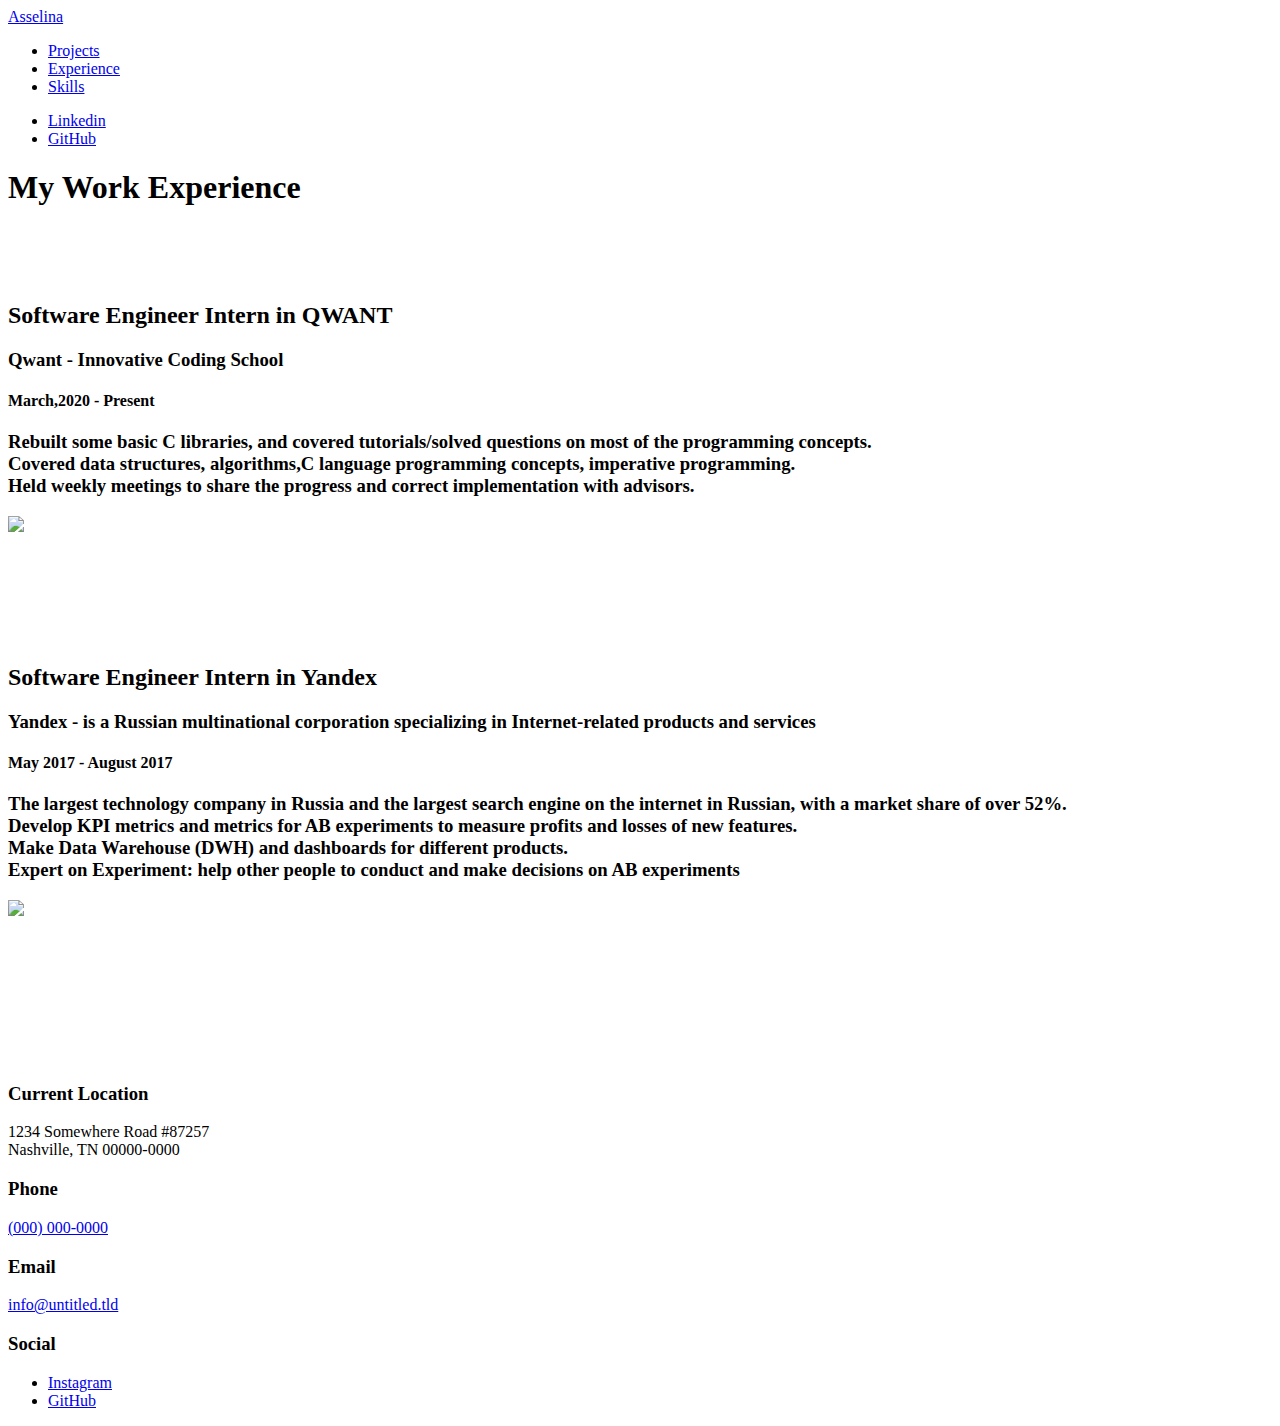
==== generic.html @ 4325bebe "Add files via upload" ====
<!DOCTYPE HTML>
<!--
	Massively by HTML5 UP
	html5up.net | @ajlkn
	Free for personal and commercial use under the CCA 3.0 license (html5up.net/license)
-->
<html>
	<head>
		<title>Generic Page - Massively by HTML5 UP</title>
		<meta charset="utf-8" />
		<meta name="viewport" content="width=device-width, initial-scale=1, user-scalable=no" />
		<link rel="stylesheet" href="assets/css/main.css" />
		<noscript><link rel="stylesheet" href="assets/css/noscript.css" /></noscript>
	</head>
	<body class="is-preload">

		<!-- Wrapper -->
			<div id="wrapper">

				<!-- Header -->
					<header id="header">
						<a href="index.html" class="logo">Asselina</a>
					</header>

				<!-- Nav -->
					<nav id="nav">
						<ul class="links">
							<li><a href="index.html">Projects</a></li>
							<li class="active"><a href="generic.html">Experience</a></li>
							<li><a href="elements.html">Skills</a></li>
						</ul>
						<ul class="icons">
							
							<li><a href="#" class="icon brands fa-linkedin"><span class="label">Linkedin</span></a></li>
							<li><a href="#" class="icon brands fa-github"><span class="label">GitHub</span></a></li>
						</ul>
					</nav>

				<!-- Main -->
					<div id="main">

						<!-- Post -->
							<section class="post">
								<header class="major">
									<h1>My Work Experience</h1>
									 <div id="fadeshow" class="vl" data-aos="fade-up" data-aos-duration="1500"></div>
  <span id="fadeshow" class="dot" data-aos="fade-down" data-aos-duration="1500"></span>

  <br><br><br>
  <div class="row">

	<div class="col-sm-5 text-justify" data-aos="fade-right" data-aos-duration="1500">
	  <h2 class="font-weight-bold">Software Engineer Intern in QWANT</h2>
	  <h3>Qwant - Innovative Coding School</h3>
      <h4>March,2020 - Present</h4>
	  <h3>Rebuilt some basic C libraries, and covered tutorials/solved questions on most of the programming concepts. <br>Covered data structures, algorithms,C language programming concepts, imperative programming.
<br> Held weekly meetings to share the progress and correct implementation with advisors.</h3>
  </div>

	<object class="col-sm-2" align="right"><span style="font-size:200%; color:white; margin-top:30px;">&bigstar;</span></object>

    <div class="col-sm-5" data-aos="flip-right" data-aos-duration="3000";>
      <a href="https://qwant.kz/">
		<img src="images/qwant.jpg" class="img-responsive center-block">
      </a>
    </div>

  </div><br><br><br><br><br><br>


  <div class="row">


	<object class="col-sm-2" align="right"><span style="font-size:200%; color:white; margin-top:30px;">&bigstar;</span></object>

    <div class="col-sm-5 text-justify" data-aos="fade-left" data-aos-duration="1500">
	  <h2 class="font-weight-bold">Software Engineer Intern in Yandex</h2>
	  <h3> Yandex - is a Russian multinational corporation specializing in Internet-related products and services</h3>
      <h4>May 2017 - August 2017</h4>
	  <h3>The largest technology company in Russia and the largest search engine on the internet in Russian, with a market share of over 52%. <br> Develop KPI metrics and metrics for AB experiments to measure profits and losses of new features.<br>Make Data Warehouse (DWH) and dashboards for different products.
<br>Expert on Experiment: help other people to conduct and make decisions on AB experiments
</h3>
    </div>
    <div class="col-sm-5" data-aos="flip-right" data-aos-duration="3000";>
      <a href="https://yandex.ru/">
		<img src="images/yandex.png" class="img-responsive center-block">
      </a>
    </div>

  </div><br><br><br><br><br><br>

  


<br>
<br>

<section class="split contact">
							<section class="alt">
								<h3>Current Location</h3>
								<p>1234 Somewhere Road #87257<br />
								Nashville, TN 00000-0000</p>
							
								<h3>Phone</h3>
								<p><a href="#">(000) 000-0000</a></p>
							
								<h3>Email</h3>
								<p><a href="#">info@untitled.tld</a></p>
							
								<h3>Social</h3>
								<ul class="icons alt">
									<li><a href="#" class="icon brands alt fa-instagram"><span class="label">Instagram</span></a></li>
									<li><a href="#" class="icon brands alt fa-github"><span class="label">GitHub</span></a></li>
								</ul>
							
						</section>
					</footer>

			</div>

		<!-- Scripts -->
			<script src="assets/js/jquery.min.js"></script>
			<script src="assets/js/jquery.scrollex.min.js"></script>
			<script src="assets/js/jquery.scrolly.min.js"></script>
			<script src="assets/js/browser.min.js"></script>
			<script src="assets/js/breakpoints.min.js"></script>
			<script src="assets/js/util.js"></script>
			<script src="assets/js/main.js"></script>

	</body>
</html>
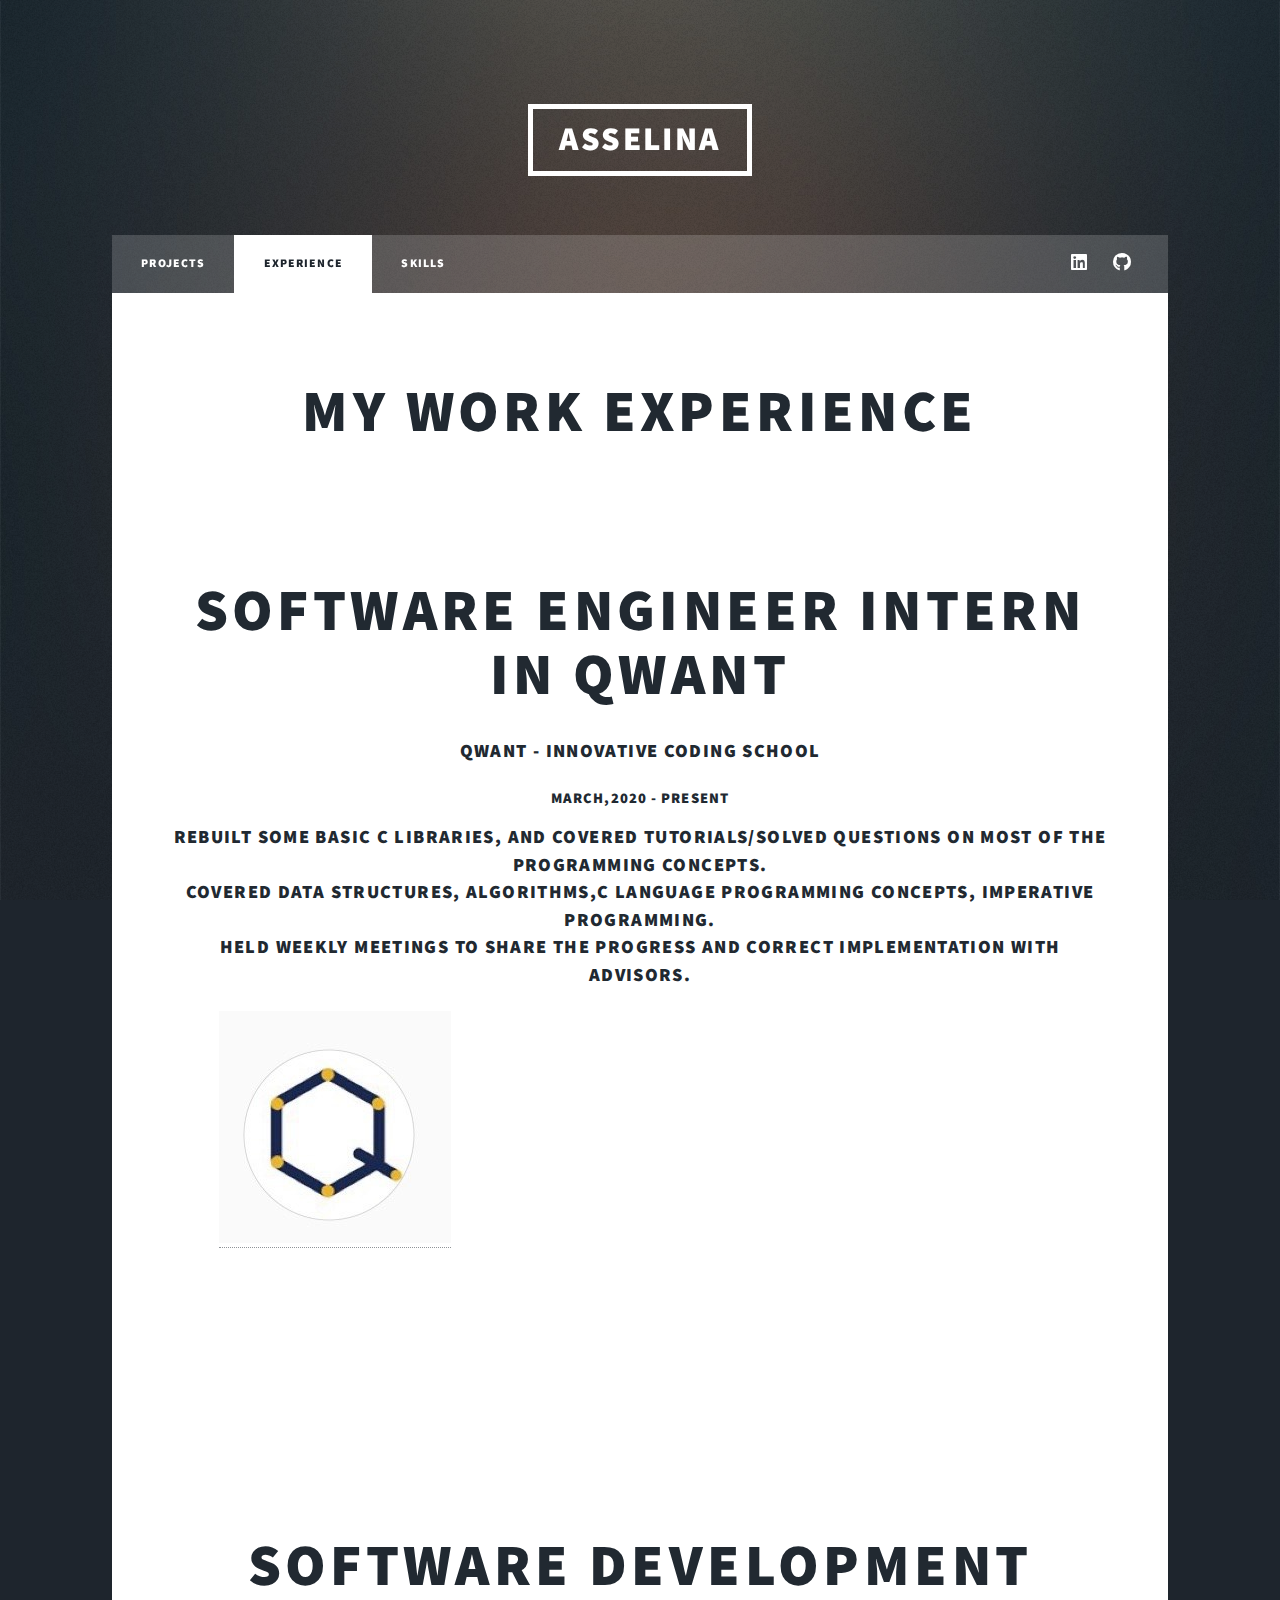
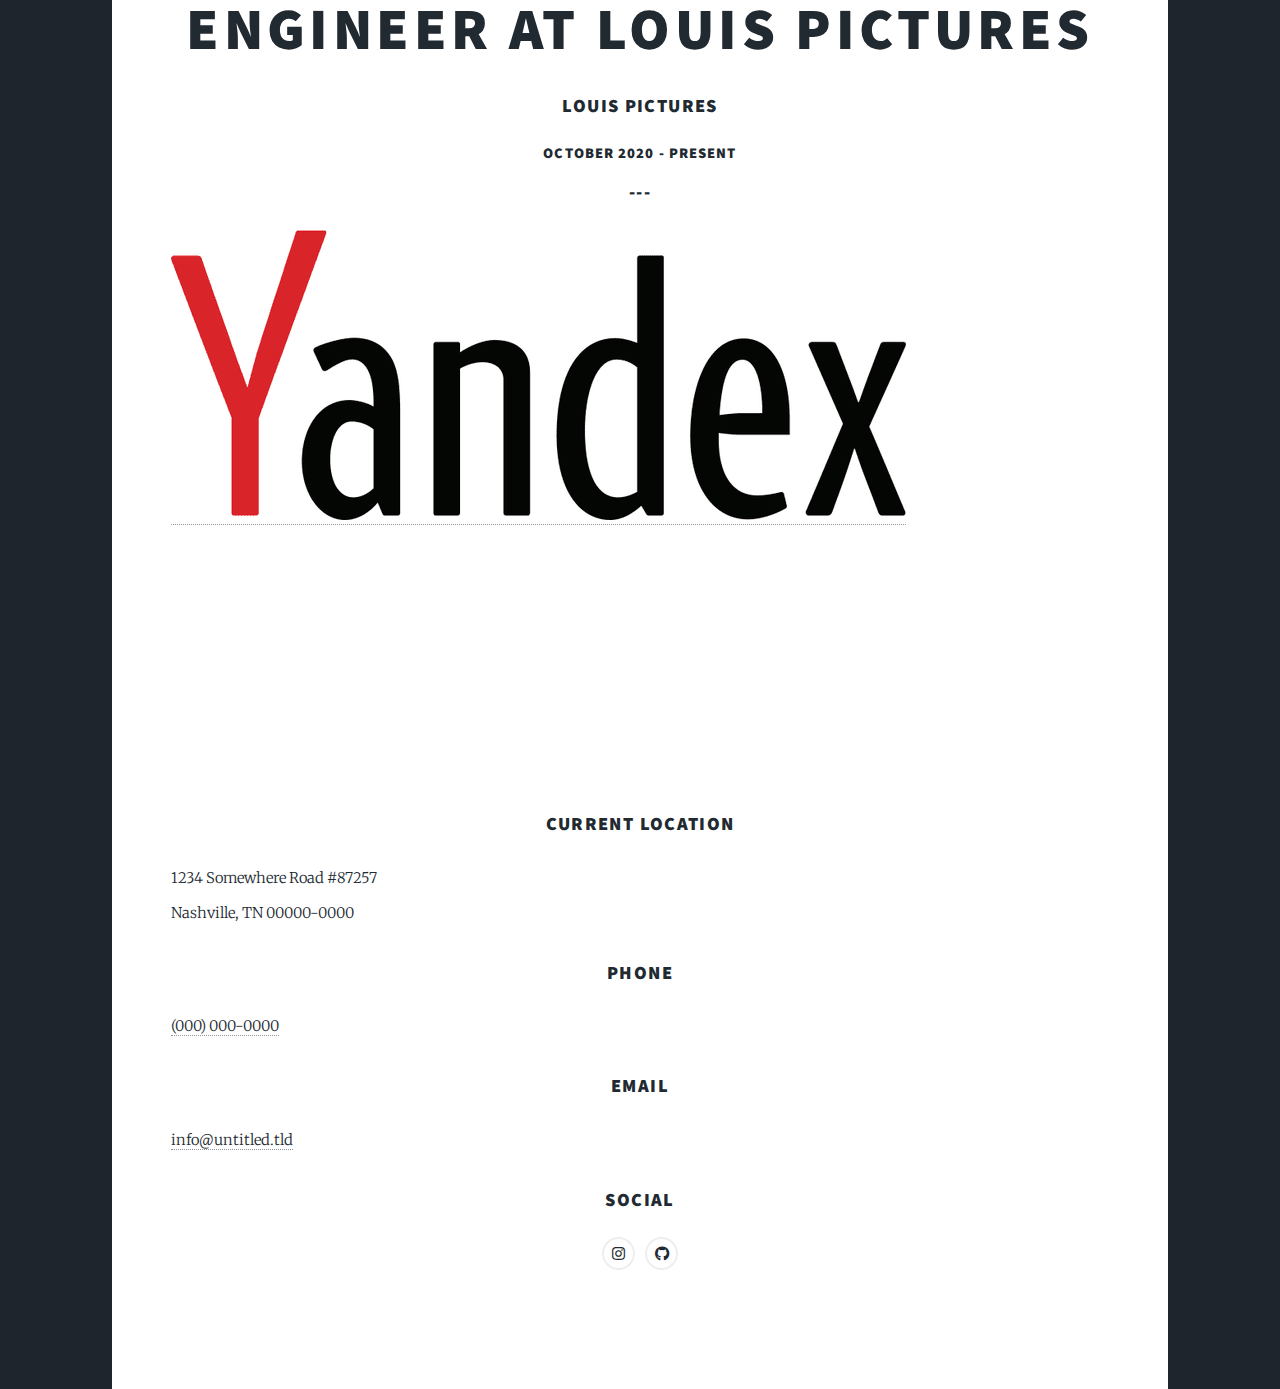
==== commit eac233d6: "Update generic.html" ====
--- a/generic.html
+++ b/generic.html
@@ -74,12 +74,10 @@
 	<object class="col-sm-2" align="right"><span style="font-size:200%; color:white; margin-top:30px;">&bigstar;</span></object>
 
     <div class="col-sm-5 text-justify" data-aos="fade-left" data-aos-duration="1500">
-	  <h2 class="font-weight-bold">Software Engineer Intern in Yandex</h2>
-	  <h3> Yandex - is a Russian multinational corporation specializing in Internet-related products and services</h3>
-      <h4>May 2017 - August 2017</h4>
-	  <h3>The largest technology company in Russia and the largest search engine on the internet in Russian, with a market share of over 52%. <br> Develop KPI metrics and metrics for AB experiments to measure profits and losses of new features.<br>Make Data Warehouse (DWH) and dashboards for different products.
-<br>Expert on Experiment: help other people to conduct and make decisions on AB experiments
-</h3>
+	  <h2 class="font-weight-bold">Software Development Engineer at Louis Pictures</h2>
+	  <h3> Louis Pictures </h3>
+      <h4>October 2020 - Present</h4>
+	  <h3> ---</h3>
     </div>
     <div class="col-sm-5" data-aos="flip-right" data-aos-duration="3000";>
       <a href="https://yandex.ru/">
@@ -128,4 +126,4 @@
 			<script src="assets/js/main.js"></script>
 
 	</body>
-</html>+</html>
--- a/assets/css/main.css
+++ b/assets/css/main.css
@@ -0,0 +1,4689 @@
+@import url(fontawesome-all.min.css);
+@import url("https://fonts.googleapis.com/css?family=Merriweather:300,700,300italic,700italic|Source+Sans+Pro:900");
+
+/*
+	Massively by HTML5 UP
+	html5up.net | @ajlkn
+	Free for personal and commercial use under the CCA 3.0 license (html5up.net/license)
+*/
+
+html, body, div, span, applet, object,
+iframe, h1, h2, h3, h4, h5, h6, p, blockquote,
+pre, a, abbr, acronym, address, big, cite,
+code, del, dfn, em, img, ins, kbd, q, s, samp,
+small, strike, strong, sub, sup, tt, var, b,
+u, i, center, dl, dt, dd, ol, ul, li, fieldset,
+form, label, legend, table, caption, tbody,
+tfoot, thead, tr, th, td, article, aside,
+canvas, details, embed, figure, figcaption,
+footer, header, hgroup, menu, nav, output, ruby,
+section, summary, time, mark, audio, video {
+	margin: 0;
+	padding: 0;
+	border: 0;
+	font-size: 100%;
+	font: inherit;
+	vertical-align: baseline;}
+
+article, aside, details, figcaption, figure,
+footer, header, hgroup, menu, nav, section {
+	display: block;}
+
+body {
+	line-height: 1;
+}
+
+ol, ul {
+	list-style: none;
+}
+
+blockquote, q {
+	quotes: none;
+}
+
+	blockquote:before, blockquote:after, q:before, q:after {
+		content: '';
+		content: none;
+	}
+
+table {
+	border-collapse: collapse;
+	border-spacing: 0;
+}
+
+body {
+	-webkit-text-size-adjust: none;
+}
+
+mark {
+	background-color: transparent;
+	color: inherit;
+}
+
+input::-moz-focus-inner {
+	border: 0;
+	padding: 0;
+}
+
+input, select, textarea {
+	-moz-appearance: none;
+	-webkit-appearance: none;
+	-ms-appearance: none;
+	appearance: none;
+}
+
+/* Basic */
+
+	@-ms-viewport {
+		width: device-width;
+	}
+
+	body {
+		-ms-overflow-style: scrollbar;
+	}
+
+	@media screen and (max-width: 480px) {
+
+		html, body {
+			min-width: 320px;
+		}
+
+	}
+
+	html {
+		box-sizing: border-box;
+	}
+
+	*, *:before, *:after {
+		box-sizing: inherit;
+	}
+
+	body {
+		background-color: #1e252d;
+	}
+
+		body.is-preload *, body.is-preload *:before, body.is-preload *:after {
+			-moz-animation: none !important;
+			-webkit-animation: none !important;
+			-ms-animation: none !important;
+			animation: none !important;
+			-moz-transition: none !important;
+			-webkit-transition: none !important;
+			-ms-transition: none !important;
+			transition: none !important;
+		}
+
+/* Type */
+
+	html {
+		font-size: 16pt;
+	}
+
+		@media screen and (max-width: 1680px) {
+
+			html {
+				font-size: 12pt;
+			}
+
+		}
+
+		@media screen and (max-width: 1280px) {
+
+			html {
+				font-size: 11pt;
+			}
+
+		}
+
+		@media screen and (max-width: 360px) {
+
+			html {
+				font-size: 10pt;
+			}
+
+		}
+
+	body {
+		color: #212931;
+	}
+
+	body, input, select, textarea {
+		font-family: "Merriweather", Georgia, serif;
+		font-weight: 300;
+		font-size: 1rem;
+		line-height: 2.375;
+	}
+
+	a {
+		-moz-transition: color 0.2s ease-in-out, background-color 0.2s ease-in-out, border-color 0.2s ease-in-out, box-shadow 0.2s ease-in-out;
+		-webkit-transition: color 0.2s ease-in-out, background-color 0.2s ease-in-out, border-color 0.2s ease-in-out, box-shadow 0.2s ease-in-out;
+		-ms-transition: color 0.2s ease-in-out, background-color 0.2s ease-in-out, border-color 0.2s ease-in-out, box-shadow 0.2s ease-in-out;
+		transition: color 0.2s ease-in-out, background-color 0.2s ease-in-out, border-color 0.2s ease-in-out, box-shadow 0.2s ease-in-out;
+		border-bottom: dotted 1px;
+		text-decoration: none;
+	}
+
+		a:hover {
+			border-bottom-color: transparent;
+		}
+
+	strong, b {
+		font-weight: 600;
+	}
+
+	em, i {
+		font-style: italic;
+	}
+
+	p {
+		text-align: justify;
+		margin: 0 0 2rem 0;
+	}
+
+	h1, h2, h3, h4, h5, h6 {
+		font-family: "Source Sans Pro", Helvetica, sans-serif;
+		font-weight: 900;
+		line-height: 1.5;
+		letter-spacing: 0.075em;
+		text-transform: uppercase;
+		margin: 0 0 1rem 0;
+	}
+
+		h1 a, h2 a, h3 a, h4 a, h5 a, h6 a {
+			border-bottom: 0;
+			color: inherit;
+			text-decoration: none;
+		}
+
+	h1 {
+		font-size: 4rem;
+		line-height: 1.1;
+		margin: 0 0 2rem 0;
+	}
+
+	h2 {
+		font-size: 1.75rem;
+		line-height: 1.3;
+		margin: 0 0 1.5rem 0;
+	}
+
+	h3 {
+		font-size: 1.25rem;
+		margin: 0 0 1.5rem 0;
+	}
+
+	h4 {
+		font-size: 1rem;
+	}
+
+	h5 {
+		font-size: 0.9rem;
+	}
+
+	h6 {
+		font-size: 0.8rem;
+	}
+
+	sub {
+		font-size: 0.8rem;
+		position: relative;
+		top: 0.5rem;
+	}
+
+	sup {
+		font-size: 0.8rem;
+		position: relative;
+		top: -0.5rem;
+	}
+
+	blockquote {
+		border-left: solid 4px;
+		font-style: italic;
+		margin: 0 0 2rem 0;
+		padding: 0.5rem 0 0.5rem 2rem;
+	}
+
+	code {
+		border: solid 2px;
+		font-family: "Courier New", monospace;
+		font-size: 0.9rem;
+		margin: 0 0.25rem;
+		padding: 0.25rem 0.65rem;
+	}
+
+	pre {
+		-webkit-overflow-scrolling: touch;
+		font-family: "Courier New", monospace;
+		font-size: 0.9rem;
+		margin: 0 0 2rem 0;
+	}
+
+		pre code {
+			display: block;
+			line-height: 1.75;
+			padding: 1rem 1.5rem;
+			overflow-x: auto;
+		}
+
+	hr {
+		border: 0;
+		border-bottom: solid 2px;
+		margin: 3rem 0;
+	}
+
+		hr.major {
+			margin: 5rem 0;
+		}
+
+	.align-left {
+		text-align: left;
+	}
+
+	.align-center {
+		text-align: center;
+	}
+
+	.align-right {
+		text-align: right;
+	}
+
+	input, select, textarea {
+		color: #212931;
+	}
+
+	a {
+		color: #212931;
+		border-bottom-color: rgba(33, 41, 49, 0.5);
+	}
+
+		a:hover {
+			border-bottom-color: transparent;
+			color: #18bfef !important;
+		}
+
+	strong, b {
+		color: #212931;
+	}
+
+	h1, h2, h3, h4, h5, h6 {
+		color: #212931;
+	}
+
+	blockquote {
+		border-left-color: #eeeeee;
+	}
+
+	code {
+		background: rgba(220, 220, 220, 0.25);
+		border-color: #eeeeee;
+	}
+
+	hr {
+		border-bottom-color: #eeeeee;
+	}
+
+/* Row */
+
+	.row {
+		display: flex;
+		flex-wrap: wrap;
+		box-sizing: border-box;
+		align-items: stretch;
+	}
+
+		.row > * {
+			box-sizing: border-box;
+		}
+
+		.row.gtr-uniform > * > :last-child {
+			margin-bottom: 0;
+		}
+
+		.row.aln-left {
+			justify-content: flex-start;
+		}
+
+		.row.aln-center {
+			justify-content: center;
+		}
+
+		.row.aln-right {
+			justify-content: flex-end;
+		}
+
+		.row.aln-top {
+			align-items: flex-start;
+		}
+
+		.row.aln-middle {
+			align-items: center;
+		}
+
+		.row.aln-bottom {
+			align-items: flex-end;
+		}
+
+		.row > .imp {
+			order: -1;
+		}
+
+		.row > .col-1 {
+			width: 8.33333%;
+		}
+
+		.row > .off-1 {
+			margin-left: 8.33333%;
+		}
+
+		.row > .col-2 {
+			width: 16.66667%;
+		}
+
+		.row > .off-2 {
+			margin-left: 16.66667%;
+		}
+
+		.row > .col-3 {
+			width: 25%;
+		}
+
+		.row > .off-3 {
+			margin-left: 25%;
+		}
+
+		.row > .col-4 {
+			width: 33.33333%;
+		}
+
+		.row > .off-4 {
+			margin-left: 33.33333%;
+		}
+
+		.row > .col-5 {
+			width: 41.66667%;
+		}
+
+		.row > .off-5 {
+			margin-left: 41.66667%;
+		}
+
+		.row > .col-6 {
+			width: 50%;
+		}
+
+		.row > .off-6 {
+			margin-left: 50%;
+		}
+
+		.row > .col-7 {
+			width: 58.33333%;
+		}
+
+		.row > .off-7 {
+			margin-left: 58.33333%;
+		}
+
+		.row > .col-8 {
+			width: 66.66667%;
+		}
+
+		.row > .off-8 {
+			margin-left: 66.66667%;
+		}
+
+		.row > .col-9 {
+			width: 75%;
+		}
+
+		.row > .off-9 {
+			margin-left: 75%;
+		}
+
+		.row > .col-10 {
+			width: 83.33333%;
+		}
+
+		.row > .off-10 {
+			margin-left: 83.33333%;
+		}
+
+		.row > .col-11 {
+			width: 91.66667%;
+		}
+
+		.row > .off-11 {
+			margin-left: 91.66667%;
+		}
+
+		.row > .col-12 {
+			width: 100%;
+		}
+
+		.row > .off-12 {
+			margin-left: 100%;
+		}
+
+		.row.gtr-0 {
+			margin-top: 0;
+			margin-left: 0rem;
+		}
+
+			.row.gtr-0 > * {
+				padding: 0 0 0 0rem;
+			}
+
+			.row.gtr-0.gtr-uniform {
+				margin-top: 0rem;
+			}
+
+				.row.gtr-0.gtr-uniform > * {
+					padding-top: 0rem;
+				}
+
+		.row.gtr-25 {
+			margin-top: 0;
+			margin-left: -0.375rem;
+		}
+
+			.row.gtr-25 > * {
+				padding: 0 0 0 0.375rem;
+			}
+
+			.row.gtr-25.gtr-uniform {
+				margin-top: -0.375rem;
+			}
+
+				.row.gtr-25.gtr-uniform > * {
+					padding-top: 0.375rem;
+				}
+
+		.row.gtr-50 {
+			margin-top: 0;
+			margin-left: -0.75rem;
+		}
+
+			.row.gtr-50 > * {
+				padding: 0 0 0 0.75rem;
+			}
+
+			.row.gtr-50.gtr-uniform {
+				margin-top: -0.75rem;
+			}
+
+				.row.gtr-50.gtr-uniform > * {
+					padding-top: 0.75rem;
+				}
+
+		.row {
+			margin-top: 0;
+			margin-left: -1.5rem;
+		}
+
+			.row > * {
+				padding: 0 0 0 1.5rem;
+			}
+
+			.row.gtr-uniform {
+				margin-top: -1.5rem;
+			}
+
+				.row.gtr-uniform > * {
+					padding-top: 1.5rem;
+				}
+
+		.row.gtr-150 {
+			margin-top: 0;
+			margin-left: -2.25rem;
+		}
+
+			.row.gtr-150 > * {
+				padding: 0 0 0 2.25rem;
+			}
+
+			.row.gtr-150.gtr-uniform {
+				margin-top: -2.25rem;
+			}
+
+				.row.gtr-150.gtr-uniform > * {
+					padding-top: 2.25rem;
+				}
+
+		.row.gtr-200 {
+			margin-top: 0;
+			margin-left: -3rem;
+		}
+
+			.row.gtr-200 > * {
+				padding: 0 0 0 3rem;
+			}
+
+			.row.gtr-200.gtr-uniform {
+				margin-top: -3rem;
+			}
+
+				.row.gtr-200.gtr-uniform > * {
+					padding-top: 3rem;
+				}
+
+		@media screen and (max-width: 1680px) {
+
+			.row {
+				display: flex;
+				flex-wrap: wrap;
+				box-sizing: border-box;
+				align-items: stretch;
+			}
+
+				.row > * {
+					box-sizing: border-box;
+				}
+
+				.row.gtr-uniform > * > :last-child {
+					margin-bottom: 0;
+				}
+
+				.row.aln-left {
+					justify-content: flex-start;
+				}
+
+				.row.aln-center {
+					justify-content: center;
+				}
+
+				.row.aln-right {
+					justify-content: flex-end;
+				}
+
+				.row.aln-top {
+					align-items: flex-start;
+				}
+
+				.row.aln-middle {
+					align-items: center;
+				}
+
+				.row.aln-bottom {
+					align-items: flex-end;
+				}
+
+				.row > .imp-xlarge {
+					order: -1;
+				}
+
+				.row > .col-1-xlarge {
+					width: 8.33333%;
+				}
+
+				.row > .off-1-xlarge {
+					margin-left: 8.33333%;
+				}
+
+				.row > .col-2-xlarge {
+					width: 16.66667%;
+				}
+
+				.row > .off-2-xlarge {
+					margin-left: 16.66667%;
+				}
+
+				.row > .col-3-xlarge {
+					width: 25%;
+				}
+
+				.row > .off-3-xlarge {
+					margin-left: 25%;
+				}
+
+				.row > .col-4-xlarge {
+					width: 33.33333%;
+				}
+
+				.row > .off-4-xlarge {
+					margin-left: 33.33333%;
+				}
+
+				.row > .col-5-xlarge {
+					width: 41.66667%;
+				}
+
+				.row > .off-5-xlarge {
+					margin-left: 41.66667%;
+				}
+
+				.row > .col-6-xlarge {
+					width: 50%;
+				}
+
+				.row > .off-6-xlarge {
+					margin-left: 50%;
+				}
+
+				.row > .col-7-xlarge {
+					width: 58.33333%;
+				}
+
+				.row > .off-7-xlarge {
+					margin-left: 58.33333%;
+				}
+
+				.row > .col-8-xlarge {
+					width: 66.66667%;
+				}
+
+				.row > .off-8-xlarge {
+					margin-left: 66.66667%;
+				}
+
+				.row > .col-9-xlarge {
+					width: 75%;
+				}
+
+				.row > .off-9-xlarge {
+					margin-left: 75%;
+				}
+
+				.row > .col-10-xlarge {
+					width: 83.33333%;
+				}
+
+				.row > .off-10-xlarge {
+					margin-left: 83.33333%;
+				}
+
+				.row > .col-11-xlarge {
+					width: 91.66667%;
+				}
+
+				.row > .off-11-xlarge {
+					margin-left: 91.66667%;
+				}
+
+				.row > .col-12-xlarge {
+					width: 100%;
+				}
+
+				.row > .off-12-xlarge {
+					margin-left: 100%;
+				}
+
+				.row.gtr-0 {
+					margin-top: 0;
+					margin-left: 0rem;
+				}
+
+					.row.gtr-0 > * {
+						padding: 0 0 0 0rem;
+					}
+
+					.row.gtr-0.gtr-uniform {
+						margin-top: 0rem;
+					}
+
+						.row.gtr-0.gtr-uniform > * {
+							padding-top: 0rem;
+						}
+
+				.row.gtr-25 {
+					margin-top: 0;
+					margin-left: -0.375rem;
+				}
+
+					.row.gtr-25 > * {
+						padding: 0 0 0 0.375rem;
+					}
+
+					.row.gtr-25.gtr-uniform {
+						margin-top: -0.375rem;
+					}
+
+						.row.gtr-25.gtr-uniform > * {
+							padding-top: 0.375rem;
+						}
+
+				.row.gtr-50 {
+					margin-top: 0;
+					margin-left: -0.75rem;
+				}
+
+					.row.gtr-50 > * {
+						padding: 0 0 0 0.75rem;
+					}
+
+					.row.gtr-50.gtr-uniform {
+						margin-top: -0.75rem;
+					}
+
+						.row.gtr-50.gtr-uniform > * {
+							padding-top: 0.75rem;
+						}
+
+				.row {
+					margin-top: 0;
+					margin-left: -1.5rem;
+				}
+
+					.row > * {
+						padding: 0 0 0 1.5rem;
+					}
+
+					.row.gtr-uniform {
+						margin-top: -1.5rem;
+					}
+
+						.row.gtr-uniform > * {
+							padding-top: 1.5rem;
+						}
+
+				.row.gtr-150 {
+					margin-top: 0;
+					margin-left: -2.25rem;
+				}
+
+					.row.gtr-150 > * {
+						padding: 0 0 0 2.25rem;
+					}
+
+					.row.gtr-150.gtr-uniform {
+						margin-top: -2.25rem;
+					}
+
+						.row.gtr-150.gtr-uniform > * {
+							padding-top: 2.25rem;
+						}
+
+				.row.gtr-200 {
+					margin-top: 0;
+					margin-left: -3rem;
+				}
+
+					.row.gtr-200 > * {
+						padding: 0 0 0 3rem;
+					}
+
+					.row.gtr-200.gtr-uniform {
+						margin-top: -3rem;
+					}
+
+						.row.gtr-200.gtr-uniform > * {
+							padding-top: 3rem;
+						}
+
+		}
+
+		@media screen and (max-width: 1280px) {
+
+			.row {
+				display: flex;
+				flex-wrap: wrap;
+				box-sizing: border-box;
+				align-items: stretch;
+			}
+
+				.row > * {
+					box-sizing: border-box;
+				}
+
+				.row.gtr-uniform > * > :last-child {
+					margin-bottom: 0;
+				}
+
+				.row.aln-left {
+					justify-content: flex-start;
+				}
+
+				.row.aln-center {
+					justify-content: center;
+				}
+
+				.row.aln-right {
+					justify-content: flex-end;
+				}
+
+				.row.aln-top {
+					align-items: flex-start;
+				}
+
+				.row.aln-middle {
+					align-items: center;
+				}
+
+				.row.aln-bottom {
+					align-items: flex-end;
+				}
+
+				.row > .imp-large {
+					order: -1;
+				}
+
+				.row > .col-1-large {
+					width: 8.33333%;
+				}
+
+				.row > .off-1-large {
+					margin-left: 8.33333%;
+				}
+
+				.row > .col-2-large {
+					width: 16.66667%;
+				}
+
+				.row > .off-2-large {
+					margin-left: 16.66667%;
+				}
+
+				.row > .col-3-large {
+					width: 25%;
+				}
+
+				.row > .off-3-large {
+					margin-left: 25%;
+				}
+
+				.row > .col-4-large {
+					width: 33.33333%;
+				}
+
+				.row > .off-4-large {
+					margin-left: 33.33333%;
+				}
+
+				.row > .col-5-large {
+					width: 41.66667%;
+				}
+
+				.row > .off-5-large {
+					margin-left: 41.66667%;
+				}
+
+				.row > .col-6-large {
+					width: 50%;
+				}
+
+				.row > .off-6-large {
+					margin-left: 50%;
+				}
+
+				.row > .col-7-large {
+					width: 58.33333%;
+				}
+
+				.row > .off-7-large {
+					margin-left: 58.33333%;
+				}
+
+				.row > .col-8-large {
+					width: 66.66667%;
+				}
+
+				.row > .off-8-large {
+					margin-left: 66.66667%;
+				}
+
+				.row > .col-9-large {
+					width: 75%;
+				}
+
+				.row > .off-9-large {
+					margin-left: 75%;
+				}
+
+				.row > .col-10-large {
+					width: 83.33333%;
+				}
+
+				.row > .off-10-large {
+					margin-left: 83.33333%;
+				}
+
+				.row > .col-11-large {
+					width: 91.66667%;
+				}
+
+				.row > .off-11-large {
+					margin-left: 91.66667%;
+				}
+
+				.row > .col-12-large {
+					width: 100%;
+				}
+
+				.row > .off-12-large {
+					margin-left: 100%;
+				}
+
+				.row.gtr-0 {
+					margin-top: 0;
+					margin-left: 0rem;
+				}
+
+					.row.gtr-0 > * {
+						padding: 0 0 0 0rem;
+					}
+
+					.row.gtr-0.gtr-uniform {
+						margin-top: 0rem;
+					}
+
+						.row.gtr-0.gtr-uniform > * {
+							padding-top: 0rem;
+						}
+
+				.row.gtr-25 {
+					margin-top: 0;
+					margin-left: -0.375rem;
+				}
+
+					.row.gtr-25 > * {
+						padding: 0 0 0 0.375rem;
+					}
+
+					.row.gtr-25.gtr-uniform {
+						margin-top: -0.375rem;
+					}
+
+						.row.gtr-25.gtr-uniform > * {
+							padding-top: 0.375rem;
+						}
+
+				.row.gtr-50 {
+					margin-top: 0;
+					margin-left: -0.75rem;
+				}
+
+					.row.gtr-50 > * {
+						padding: 0 0 0 0.75rem;
+					}
+
+					.row.gtr-50.gtr-uniform {
+						margin-top: -0.75rem;
+					}
+
+						.row.gtr-50.gtr-uniform > * {
+							padding-top: 0.75rem;
+						}
+
+				.row {
+					margin-top: 0;
+					margin-left: -1.5rem;
+				}
+
+					.row > * {
+						padding: 0 0 0 1.5rem;
+					}
+
+					.row.gtr-uniform {
+						margin-top: -1.5rem;
+					}
+
+						.row.gtr-uniform > * {
+							padding-top: 1.5rem;
+						}
+
+				.row.gtr-150 {
+					margin-top: 0;
+					margin-left: -2.25rem;
+				}
+
+					.row.gtr-150 > * {
+						padding: 0 0 0 2.25rem;
+					}
+
+					.row.gtr-150.gtr-uniform {
+						margin-top: -2.25rem;
+					}
+
+						.row.gtr-150.gtr-uniform > * {
+							padding-top: 2.25rem;
+						}
+
+				.row.gtr-200 {
+					margin-top: 0;
+					margin-left: -3rem;
+				}
+
+					.row.gtr-200 > * {
+						padding: 0 0 0 3rem;
+					}
+
+					.row.gtr-200.gtr-uniform {
+						margin-top: -3rem;
+					}
+
+						.row.gtr-200.gtr-uniform > * {
+							padding-top: 3rem;
+						}
+
+		}
+
+		@media screen and (max-width: 980px) {
+
+			.row {
+				display: flex;
+				flex-wrap: wrap;
+				box-sizing: border-box;
+				align-items: stretch;
+			}
+
+				.row > * {
+					box-sizing: border-box;
+				}
+
+				.row.gtr-uniform > * > :last-child {
+					margin-bottom: 0;
+				}
+
+				.row.aln-left {
+					justify-content: flex-start;
+				}
+
+				.row.aln-center {
+					justify-content: center;
+				}
+
+				.row.aln-right {
+					justify-content: flex-end;
+				}
+
+				.row.aln-top {
+					align-items: flex-start;
+				}
+
+				.row.aln-middle {
+					align-items: center;
+				}
+
+				.row.aln-bottom {
+					align-items: flex-end;
+				}
+
+				.row > .imp-medium {
+					order: -1;
+				}
+
+				.row > .col-1-medium {
+					width: 8.33333%;
+				}
+
+				.row > .off-1-medium {
+					margin-left: 8.33333%;
+				}
+
+				.row > .col-2-medium {
+					width: 16.66667%;
+				}
+
+				.row > .off-2-medium {
+					margin-left: 16.66667%;
+				}
+
+				.row > .col-3-medium {
+					width: 25%;
+				}
+
+				.row > .off-3-medium {
+					margin-left: 25%;
+				}
+
+				.row > .col-4-medium {
+					width: 33.33333%;
+				}
+
+				.row > .off-4-medium {
+					margin-left: 33.33333%;
+				}
+
+				.row > .col-5-medium {
+					width: 41.66667%;
+				}
+
+				.row > .off-5-medium {
+					margin-left: 41.66667%;
+				}
+
+				.row > .col-6-medium {
+					width: 50%;
+				}
+
+				.row > .off-6-medium {
+					margin-left: 50%;
+				}
+
+				.row > .col-7-medium {
+					width: 58.33333%;
+				}
+
+				.row > .off-7-medium {
+					margin-left: 58.33333%;
+				}
+
+				.row > .col-8-medium {
+					width: 66.66667%;
+				}
+
+				.row > .off-8-medium {
+					margin-left: 66.66667%;
+				}
+
+				.row > .col-9-medium {
+					width: 75%;
+				}
+
+				.row > .off-9-medium {
+					margin-left: 75%;
+				}
+
+				.row > .col-10-medium {
+					width: 83.33333%;
+				}
+
+				.row > .off-10-medium {
+					margin-left: 83.33333%;
+				}
+
+				.row > .col-11-medium {
+					width: 91.66667%;
+				}
+
+				.row > .off-11-medium {
+					margin-left: 91.66667%;
+				}
+
+				.row > .col-12-medium {
+					width: 100%;
+				}
+
+				.row > .off-12-medium {
+					margin-left: 100%;
+				}
+
+				.row.gtr-0 {
+					margin-top: 0;
+					margin-left: 0rem;
+				}
+
+					.row.gtr-0 > * {
+						padding: 0 0 0 0rem;
+					}
+
+					.row.gtr-0.gtr-uniform {
+						margin-top: 0rem;
+					}
+
+						.row.gtr-0.gtr-uniform > * {
+							padding-top: 0rem;
+						}
+
+				.row.gtr-25 {
+					margin-top: 0;
+					margin-left: -0.375rem;
+				}
+
+					.row.gtr-25 > * {
+						padding: 0 0 0 0.375rem;
+					}
+
+					.row.gtr-25.gtr-uniform {
+						margin-top: -0.375rem;
+					}
+
+						.row.gtr-25.gtr-uniform > * {
+							padding-top: 0.375rem;
+						}
+
+				.row.gtr-50 {
+					margin-top: 0;
+					margin-left: -0.75rem;
+				}
+
+					.row.gtr-50 > * {
+						padding: 0 0 0 0.75rem;
+					}
+
+					.row.gtr-50.gtr-uniform {
+						margin-top: -0.75rem;
+					}
+
+						.row.gtr-50.gtr-uniform > * {
+							padding-top: 0.75rem;
+						}
+
+				.row {
+					margin-top: 0;
+					margin-left: -1.5rem;
+				}
+
+					.row > * {
+						padding: 0 0 0 1.5rem;
+					}
+
+					.row.gtr-uniform {
+						margin-top: -1.5rem;
+					}
+
+						.row.gtr-uniform > * {
+							padding-top: 1.5rem;
+						}
+
+				.row.gtr-150 {
+					margin-top: 0;
+					margin-left: -2.25rem;
+				}
+
+					.row.gtr-150 > * {
+						padding: 0 0 0 2.25rem;
+					}
+
+					.row.gtr-150.gtr-uniform {
+						margin-top: -2.25rem;
+					}
+
+						.row.gtr-150.gtr-uniform > * {
+							padding-top: 2.25rem;
+						}
+
+				.row.gtr-200 {
+					margin-top: 0;
+					margin-left: -3rem;
+				}
+
+					.row.gtr-200 > * {
+						padding: 0 0 0 3rem;
+					}
+
+					.row.gtr-200.gtr-uniform {
+						margin-top: -3rem;
+					}
+
+						.row.gtr-200.gtr-uniform > * {
+							padding-top: 3rem;
+						}
+
+		}
+
+		@media screen and (max-width: 736px) {
+
+			.row {
+				display: flex;
+				flex-wrap: wrap;
+				box-sizing: border-box;
+				align-items: stretch;
+			}
+
+				.row > * {
+					box-sizing: border-box;
+				}
+
+				.row.gtr-uniform > * > :last-child {
+					margin-bottom: 0;
+				}
+
+				.row.aln-left {
+					justify-content: flex-start;
+				}
+
+				.row.aln-center {
+					justify-content: center;
+				}
+
+				.row.aln-right {
+					justify-content: flex-end;
+				}
+
+				.row.aln-top {
+					align-items: flex-start;
+				}
+
+				.row.aln-middle {
+					align-items: center;
+				}
+
+				.row.aln-bottom {
+					align-items: flex-end;
+				}
+
+				.row > .imp-small {
+					order: -1;
+				}
+
+				.row > .col-1-small {
+					width: 8.33333%;
+				}
+
+				.row > .off-1-small {
+					margin-left: 8.33333%;
+				}
+
+				.row > .col-2-small {
+					width: 16.66667%;
+				}
+
+				.row > .off-2-small {
+					margin-left: 16.66667%;
+				}
+
+				.row > .col-3-small {
+					width: 25%;
+				}
+
+				.row > .off-3-small {
+					margin-left: 25%;
+				}
+
+				.row > .col-4-small {
+					width: 33.33333%;
+				}
+
+				.row > .off-4-small {
+					margin-left: 33.33333%;
+				}
+
+				.row > .col-5-small {
+					width: 41.66667%;
+				}
+
+				.row > .off-5-small {
+					margin-left: 41.66667%;
+				}
+
+				.row > .col-6-small {
+					width: 50%;
+				}
+
+				.row > .off-6-small {
+					margin-left: 50%;
+				}
+
+				.row > .col-7-small {
+					width: 58.33333%;
+				}
+
+				.row > .off-7-small {
+					margin-left: 58.33333%;
+				}
+
+				.row > .col-8-small {
+					width: 66.66667%;
+				}
+
+				.row > .off-8-small {
+					margin-left: 66.66667%;
+				}
+
+				.row > .col-9-small {
+					width: 75%;
+				}
+
+				.row > .off-9-small {
+					margin-left: 75%;
+				}
+
+				.row > .col-10-small {
+					width: 83.33333%;
+				}
+
+				.row > .off-10-small {
+					margin-left: 83.33333%;
+				}
+
+				.row > .col-11-small {
+					width: 91.66667%;
+				}
+
+				.row > .off-11-small {
+					margin-left: 91.66667%;
+				}
+
+				.row > .col-12-small {
+					width: 100%;
+				}
+
+				.row > .off-12-small {
+					margin-left: 100%;
+				}
+
+				.row.gtr-0 {
+					margin-top: 0;
+					margin-left: 0rem;
+				}
+
+					.row.gtr-0 > * {
+						padding: 0 0 0 0rem;
+					}
+
+					.row.gtr-0.gtr-uniform {
+						margin-top: 0rem;
+					}
+
+						.row.gtr-0.gtr-uniform > * {
+							padding-top: 0rem;
+						}
+
+				.row.gtr-25 {
+					margin-top: 0;
+					margin-left: -0.375rem;
+				}
+
+					.row.gtr-25 > * {
+						padding: 0 0 0 0.375rem;
+					}
+
+					.row.gtr-25.gtr-uniform {
+						margin-top: -0.375rem;
+					}
+
+						.row.gtr-25.gtr-uniform > * {
+							padding-top: 0.375rem;
+						}
+
+				.row.gtr-50 {
+					margin-top: 0;
+					margin-left: -0.75rem;
+				}
+
+					.row.gtr-50 > * {
+						padding: 0 0 0 0.75rem;
+					}
+
+					.row.gtr-50.gtr-uniform {
+						margin-top: -0.75rem;
+					}
+
+						.row.gtr-50.gtr-uniform > * {
+							padding-top: 0.75rem;
+						}
+
+				.row {
+					margin-top: 0;
+					margin-left: -1.5rem;
+				}
+
+					.row > * {
+						padding: 0 0 0 1.5rem;
+					}
+
+					.row.gtr-uniform {
+						margin-top: -1.5rem;
+					}
+
+						.row.gtr-uniform > * {
+							padding-top: 1.5rem;
+						}
+
+				.row.gtr-150 {
+					margin-top: 0;
+					margin-left: -2.25rem;
+				}
+
+					.row.gtr-150 > * {
+						padding: 0 0 0 2.25rem;
+					}
+
+					.row.gtr-150.gtr-uniform {
+						margin-top: -2.25rem;
+					}
+
+						.row.gtr-150.gtr-uniform > * {
+							padding-top: 2.25rem;
+						}
+
+				.row.gtr-200 {
+					margin-top: 0;
+					margin-left: -3rem;
+				}
+
+					.row.gtr-200 > * {
+						padding: 0 0 0 3rem;
+					}
+
+					.row.gtr-200.gtr-uniform {
+						margin-top: -3rem;
+					}
+
+						.row.gtr-200.gtr-uniform > * {
+							padding-top: 3rem;
+						}
+
+		}
+
+		@media screen and (max-width: 480px) {
+
+			.row {
+				display: flex;
+				flex-wrap: wrap;
+				box-sizing: border-box;
+				align-items: stretch;
+			}
+
+				.row > * {
+					box-sizing: border-box;
+				}
+
+				.row.gtr-uniform > * > :last-child {
+					margin-bottom: 0;
+				}
+
+				.row.aln-left {
+					justify-content: flex-start;
+				}
+
+				.row.aln-center {
+					justify-content: center;
+				}
+
+				.row.aln-right {
+					justify-content: flex-end;
+				}
+
+				.row.aln-top {
+					align-items: flex-start;
+				}
+
+				.row.aln-middle {
+					align-items: center;
+				}
+
+				.row.aln-bottom {
+					align-items: flex-end;
+				}
+
+				.row > .imp-xsmall {
+					order: -1;
+				}
+
+				.row > .col-1-xsmall {
+					width: 8.33333%;
+				}
+
+				.row > .off-1-xsmall {
+					margin-left: 8.33333%;
+				}
+
+				.row > .col-2-xsmall {
+					width: 16.66667%;
+				}
+
+				.row > .off-2-xsmall {
+					margin-left: 16.66667%;
+				}
+
+				.row > .col-3-xsmall {
+					width: 25%;
+				}
+
+				.row > .off-3-xsmall {
+					margin-left: 25%;
+				}
+
+				.row > .col-4-xsmall {
+					width: 33.33333%;
+				}
+
+				.row > .off-4-xsmall {
+					margin-left: 33.33333%;
+				}
+
+				.row > .col-5-xsmall {
+					width: 41.66667%;
+				}
+
+				.row > .off-5-xsmall {
+					margin-left: 41.66667%;
+				}
+
+				.row > .col-6-xsmall {
+					width: 50%;
+				}
+
+				.row > .off-6-xsmall {
+					margin-left: 50%;
+				}
+
+				.row > .col-7-xsmall {
+					width: 58.33333%;
+				}
+
+				.row > .off-7-xsmall {
+					margin-left: 58.33333%;
+				}
+
+				.row > .col-8-xsmall {
+					width: 66.66667%;
+				}
+
+				.row > .off-8-xsmall {
+					margin-left: 66.66667%;
+				}
+
+				.row > .col-9-xsmall {
+					width: 75%;
+				}
+
+				.row > .off-9-xsmall {
+					margin-left: 75%;
+				}
+
+				.row > .col-10-xsmall {
+					width: 83.33333%;
+				}
+
+				.row > .off-10-xsmall {
+					margin-left: 83.33333%;
+				}
+
+				.row > .col-11-xsmall {
+					width: 91.66667%;
+				}
+
+				.row > .off-11-xsmall {
+					margin-left: 91.66667%;
+				}
+
+				.row > .col-12-xsmall {
+					width: 100%;
+				}
+
+				.row > .off-12-xsmall {
+					margin-left: 100%;
+				}
+
+				.row.gtr-0 {
+					margin-top: 0;
+					margin-left: 0rem;
+				}
+
+					.row.gtr-0 > * {
+						padding: 0 0 0 0rem;
+					}
+
+					.row.gtr-0.gtr-uniform {
+						margin-top: 0rem;
+					}
+
+						.row.gtr-0.gtr-uniform > * {
+							padding-top: 0rem;
+						}
+
+				.row.gtr-25 {
+					margin-top: 0;
+					margin-left: -0.375rem;
+				}
+
+					.row.gtr-25 > * {
+						padding: 0 0 0 0.375rem;
+					}
+
+					.row.gtr-25.gtr-uniform {
+						margin-top: -0.375rem;
+					}
+
+						.row.gtr-25.gtr-uniform > * {
+							padding-top: 0.375rem;
+						}
+
+				.row.gtr-50 {
+					margin-top: 0;
+					margin-left: -0.75rem;
+				}
+
+					.row.gtr-50 > * {
+						padding: 0 0 0 0.75rem;
+					}
+
+					.row.gtr-50.gtr-uniform {
+						margin-top: -0.75rem;
+					}
+
+						.row.gtr-50.gtr-uniform > * {
+							padding-top: 0.75rem;
+						}
+
+				.row {
+					margin-top: 0;
+					margin-left: -1.5rem;
+				}
+
+					.row > * {
+						padding: 0 0 0 1.5rem;
+					}
+
+					.row.gtr-uniform {
+						margin-top: -1.5rem;
+					}
+
+						.row.gtr-uniform > * {
+							padding-top: 1.5rem;
+						}
+
+				.row.gtr-150 {
+					margin-top: 0;
+					margin-left: -2.25rem;
+				}
+
+					.row.gtr-150 > * {
+						padding: 0 0 0 2.25rem;
+					}
+
+					.row.gtr-150.gtr-uniform {
+						margin-top: -2.25rem;
+					}
+
+						.row.gtr-150.gtr-uniform > * {
+							padding-top: 2.25rem;
+						}
+
+				.row.gtr-200 {
+					margin-top: 0;
+					margin-left: -3rem;
+				}
+
+					.row.gtr-200 > * {
+						padding: 0 0 0 3rem;
+					}
+
+					.row.gtr-200.gtr-uniform {
+						margin-top: -3rem;
+					}
+
+						.row.gtr-200.gtr-uniform > * {
+							padding-top: 3rem;
+						}
+
+		}
+
+		@media screen and (max-width: 360px) {
+
+			.row {
+				display: flex;
+				flex-wrap: wrap;
+				box-sizing: border-box;
+				align-items: stretch;
+			}
+
+				.row > * {
+					box-sizing: border-box;
+				}
+
+				.row.gtr-uniform > * > :last-child {
+					margin-bottom: 0;
+				}
+
+				.row.aln-left {
+					justify-content: flex-start;
+				}
+
+				.row.aln-center {
+					justify-content: center;
+				}
+
+				.row.aln-right {
+					justify-content: flex-end;
+				}
+
+				.row.aln-top {
+					align-items: flex-start;
+				}
+
+				.row.aln-middle {
+					align-items: center;
+				}
+
+				.row.aln-bottom {
+					align-items: flex-end;
+				}
+
+				.row > .imp-xxsmall {
+					order: -1;
+				}
+
+				.row > .col-1-xxsmall {
+					width: 8.33333%;
+				}
+
+				.row > .off-1-xxsmall {
+					margin-left: 8.33333%;
+				}
+
+				.row > .col-2-xxsmall {
+					width: 16.66667%;
+				}
+
+				.row > .off-2-xxsmall {
+					margin-left: 16.66667%;
+				}
+
+				.row > .col-3-xxsmall {
+					width: 25%;
+				}
+
+				.row > .off-3-xxsmall {
+					margin-left: 25%;
+				}
+
+				.row > .col-4-xxsmall {
+					width: 33.33333%;
+				}
+
+				.row > .off-4-xxsmall {
+					margin-left: 33.33333%;
+				}
+
+				.row > .col-5-xxsmall {
+					width: 41.66667%;
+				}
+
+				.row > .off-5-xxsmall {
+					margin-left: 41.66667%;
+				}
+
+				.row > .col-6-xxsmall {
+					width: 50%;
+				}
+
+				.row > .off-6-xxsmall {
+					margin-left: 50%;
+				}
+
+				.row > .col-7-xxsmall {
+					width: 58.33333%;
+				}
+
+				.row > .off-7-xxsmall {
+					margin-left: 58.33333%;
+				}
+
+				.row > .col-8-xxsmall {
+					width: 66.66667%;
+				}
+
+				.row > .off-8-xxsmall {
+					margin-left: 66.66667%;
+				}
+
+				.row > .col-9-xxsmall {
+					width: 75%;
+				}
+
+				.row > .off-9-xxsmall {
+					margin-left: 75%;
+				}
+
+				.row > .col-10-xxsmall {
+					width: 83.33333%;
+				}
+
+				.row > .off-10-xxsmall {
+					margin-left: 83.33333%;
+				}
+
+				.row > .col-11-xxsmall {
+					width: 91.66667%;
+				}
+
+				.row > .off-11-xxsmall {
+					margin-left: 91.66667%;
+				}
+
+				.row > .col-12-xxsmall {
+					width: 100%;
+				}
+
+				.row > .off-12-xxsmall {
+					margin-left: 100%;
+				}
+
+				.row.gtr-0 {
+					margin-top: 0;
+					margin-left: 0rem;
+				}
+
+					.row.gtr-0 > * {
+						padding: 0 0 0 0rem;
+					}
+
+					.row.gtr-0.gtr-uniform {
+						margin-top: 0rem;
+					}
+
+						.row.gtr-0.gtr-uniform > * {
+							padding-top: 0rem;
+						}
+
+				.row.gtr-25 {
+					margin-top: 0;
+					margin-left: -0.375rem;
+				}
+
+					.row.gtr-25 > * {
+						padding: 0 0 0 0.375rem;
+					}
+
+					.row.gtr-25.gtr-uniform {
+						margin-top: -0.375rem;
+					}
+
+						.row.gtr-25.gtr-uniform > * {
+							padding-top: 0.375rem;
+						}
+
+				.row.gtr-50 {
+					margin-top: 0;
+					margin-left: -0.75rem;
+				}
+
+					.row.gtr-50 > * {
+						padding: 0 0 0 0.75rem;
+					}
+
+					.row.gtr-50.gtr-uniform {
+						margin-top: -0.75rem;
+					}
+
+						.row.gtr-50.gtr-uniform > * {
+							padding-top: 0.75rem;
+						}
+
+				.row {
+					margin-top: 0;
+					margin-left: -1.5rem;
+				}
+
+					.row > * {
+						padding: 0 0 0 1.5rem;
+					}
+
+					.row.gtr-uniform {
+						margin-top: -1.5rem;
+					}
+
+						.row.gtr-uniform > * {
+							padding-top: 1.5rem;
+						}
+
+				.row.gtr-150 {
+					margin-top: 0;
+					margin-left: -2.25rem;
+				}
+
+					.row.gtr-150 > * {
+						padding: 0 0 0 2.25rem;
+					}
+
+					.row.gtr-150.gtr-uniform {
+						margin-top: -2.25rem;
+					}
+
+						.row.gtr-150.gtr-uniform > * {
+							padding-top: 2.25rem;
+						}
+
+				.row.gtr-200 {
+					margin-top: 0;
+					margin-left: -3rem;
+				}
+
+					.row.gtr-200 > * {
+						padding: 0 0 0 3rem;
+					}
+
+					.row.gtr-200.gtr-uniform {
+						margin-top: -3rem;
+					}
+
+						.row.gtr-200.gtr-uniform > * {
+							padding-top: 3rem;
+						}
+
+		}
+
+/* Box */
+
+	.box {
+		border: solid 2px;
+		margin-bottom: 2rem;
+		padding: 1.5rem;
+	}
+
+		.box > :last-child,
+		.box > :last-child > :last-child,
+		.box > :last-child > :last-child > :last-child {
+			margin-bottom: 0;
+		}
+
+		.box.alt {
+			border: 0;
+			border-radius: 0;
+			padding: 0;
+		}
+
+	.box {
+		border-color: #eeeeee;
+	}
+
+/* Button */
+
+	input[type="submit"],
+	input[type="reset"],
+	input[type="button"],
+	button,
+	.button {
+		-moz-appearance: none;
+		-webkit-appearance: none;
+		-ms-appearance: none;
+		appearance: none;
+		-moz-transition: background-color 0.2s ease-in-out, box-shadow 0.2s ease-in-out, color 0.2s ease-in-out;
+		-webkit-transition: background-color 0.2s ease-in-out, box-shadow 0.2s ease-in-out, color 0.2s ease-in-out;
+		-ms-transition: background-color 0.2s ease-in-out, box-shadow 0.2s ease-in-out, color 0.2s ease-in-out;
+		transition: background-color 0.2s ease-in-out, box-shadow 0.2s ease-in-out, color 0.2s ease-in-out;
+		border: 0;
+		border-radius: 0;
+		cursor: pointer;
+		display: inline-block;
+		font-family: "Source Sans Pro", Helvetica, sans-serif;
+		font-size: 0.8rem;
+		font-weight: 900;
+		letter-spacing: 0.075em;
+		height: 3rem;
+		line-height: 3rem;
+		padding: 0 2rem;
+		text-align: center;
+		text-decoration: none;
+		text-transform: uppercase;
+		white-space: nowrap;
+	}
+
+		input[type="submit"].icon:before,
+		input[type="reset"].icon:before,
+		input[type="button"].icon:before,
+		button.icon:before,
+		.button.icon:before {
+			margin-right: 0.5rem;
+		}
+
+		input[type="submit"].icon.solo,
+		input[type="reset"].icon.solo,
+		input[type="button"].icon.solo,
+		button.icon.solo,
+		.button.icon.solo {
+			position: relative;
+			width: 4rem;
+			height: 4rem;
+			line-height: 4rem;
+			border-radius: 4rem;
+			text-indent: 4rem;
+			overflow: hidden;
+			padding: 0;
+			white-space: nowrap;
+		}
+
+			input[type="submit"].icon.solo:before,
+			input[type="reset"].icon.solo:before,
+			input[type="button"].icon.solo:before,
+			button.icon.solo:before,
+			.button.icon.solo:before {
+				position: absolute;
+				display: block;
+				top: 0;
+				left: 0;
+				width: inherit;
+				height: inherit;
+				line-height: inherit;
+				font-size: 1.25rem;
+				margin-right: 0;
+				text-align: center;
+				text-indent: 0;
+			}
+
+		input[type="submit"].fit,
+		input[type="reset"].fit,
+		input[type="button"].fit,
+		button.fit,
+		.button.fit {
+			width: 100%;
+		}
+
+		input[type="submit"].small,
+		input[type="reset"].small,
+		input[type="button"].small,
+		button.small,
+		.button.small {
+			font-size: 0.7rem;
+			height: 2.5rem;
+			line-height: 2.5rem;
+			padding: 0 1.5rem;
+		}
+
+		input[type="submit"].large,
+		input[type="reset"].large,
+		input[type="button"].large,
+		button.large,
+		.button.large {
+			font-size: 0.9rem;
+			height: 3.5rem;
+			line-height: 3.5rem;
+			padding: 0 2.75rem;
+		}
+
+		@media screen and (max-width: 980px) {
+
+			input[type="submit"],
+			input[type="reset"],
+			input[type="button"],
+			button,
+			.button {
+				font-size: 0.9rem;
+				height: 3.25rem;
+				line-height: 3.25rem;
+			}
+
+				input[type="submit"].large,
+				input[type="reset"].large,
+				input[type="button"].large,
+				button.large,
+				.button.large {
+					font-size: 1rem;
+					height: 3.75rem;
+					line-height: 3.75rem;
+				}
+
+		}
+
+		input[type="submit"].disabled, input[type="submit"]:disabled,
+		input[type="reset"].disabled,
+		input[type="reset"]:disabled,
+		input[type="button"].disabled,
+		input[type="button"]:disabled,
+		button.disabled,
+		button:disabled,
+		.button.disabled,
+		.button:disabled {
+			pointer-events: none;
+			opacity: 0.25;
+		}
+
+	input[type="submit"],
+	input[type="reset"],
+	input[type="button"],
+	button,
+	.button {
+		background-color: transparent;
+		box-shadow: inset 0 0 0 2px #212931;
+		color: #212931 !important;
+	}
+
+		input[type="submit"]:hover,
+		input[type="reset"]:hover,
+		input[type="button"]:hover,
+		button:hover,
+		.button:hover {
+			box-shadow: inset 0 0 0 2px #18bfef;
+			color: #18bfef !important;
+		}
+
+		input[type="submit"].primary,
+		input[type="reset"].primary,
+		input[type="button"].primary,
+		button.primary,
+		.button.primary {
+			background-color: #212931;
+			box-shadow: none;
+			color: #ffffff !important;
+		}
+
+			input[type="submit"].primary:hover,
+			input[type="reset"].primary:hover,
+			input[type="button"].primary:hover,
+			button.primary:hover,
+			.button.primary:hover {
+				background-color: #18bfef;
+			}
+
+/* Form */
+
+	form {
+		margin: 0 0 2rem 0;
+	}
+
+		form > :last-child {
+			margin-bottom: 0;
+		}
+
+		form > .fields {
+			display: -moz-flex;
+			display: -webkit-flex;
+			display: -ms-flex;
+			display: flex;
+			-moz-flex-wrap: wrap;
+			-webkit-flex-wrap: wrap;
+			-ms-flex-wrap: wrap;
+			flex-wrap: wrap;
+			width: calc(100% + 3rem);
+			margin: -1.5rem 0 2rem -1.5rem;
+		}
+
+			form > .fields > .field {
+				-moz-flex-grow: 0;
+				-webkit-flex-grow: 0;
+				-ms-flex-grow: 0;
+				flex-grow: 0;
+				-moz-flex-shrink: 0;
+				-webkit-flex-shrink: 0;
+				-ms-flex-shrink: 0;
+				flex-shrink: 0;
+				padding: 1.5rem 0 0 1.5rem;
+				width: calc(100% - 1.5rem);
+			}
+
+				form > .fields > .field.half {
+					width: calc(50% - 0.75rem);
+				}
+
+				form > .fields > .field.third {
+					width: calc(100%/3 - 0.5rem);
+				}
+
+				form > .fields > .field.quarter {
+					width: calc(25% - 0.375rem);
+				}
+
+		@media screen and (max-width: 480px) {
+
+			form > .fields {
+				width: calc(100% + 3rem);
+				margin: -1.5rem 0 2rem -1.5rem;
+			}
+
+				form > .fields > .field {
+					padding: 1.5rem 0 0 1.5rem;
+					width: calc(100% - 1.5rem);
+				}
+
+					form > .fields > .field.half {
+						width: calc(100% - 1.5rem);
+					}
+
+					form > .fields > .field.third {
+						width: calc(100% - 1.5rem);
+					}
+
+					form > .fields > .field.quarter {
+						width: calc(100% - 1.5rem);
+					}
+
+		}
+
+	label {
+		display: block;
+		font-family: "Source Sans Pro", Helvetica, sans-serif;
+		font-weight: 900;
+		line-height: 1.5;
+		letter-spacing: 0.075em;
+		font-size: 0.8rem;
+		text-transform: uppercase;
+		margin: 0 0 0.75rem 0;
+	}
+
+		@media screen and (max-width: 980px) {
+
+			label {
+				font-size: 0.9rem;
+			}
+
+		}
+
+	input[type="text"],
+	input[type="password"],
+	input[type="email"],
+	select,
+	textarea {
+		-moz-appearance: none;
+		-webkit-appearance: none;
+		-ms-appearance: none;
+		appearance: none;
+		background: transparent;
+		border-radius: 0;
+		border: solid 2px;
+		color: inherit;
+		display: block;
+		outline: 0;
+		padding: 0 1rem;
+		text-decoration: none;
+		width: 100%;
+	}
+
+		input[type="text"]:invalid,
+		input[type="password"]:invalid,
+		input[type="email"]:invalid,
+		select:invalid,
+		textarea:invalid {
+			box-shadow: none;
+		}
+
+	select {
+		background-size: 1.25rem;
+		background-repeat: no-repeat;
+		background-position: calc(100% - 1rem) center;
+		height: 3rem;
+		padding-right: 3rem;
+		text-overflow: ellipsis;
+	}
+
+		select:focus::-ms-value {
+			background-color: transparent;
+		}
+
+		select::-ms-expand {
+			display: none;
+		}
+
+	input[type="text"],
+	input[type="password"],
+	input[type="email"],
+	select {
+		height: 3rem;
+	}
+
+	textarea {
+		padding: 0.75rem 1rem;
+	}
+
+	input[type="checkbox"],
+	input[type="radio"] {
+		-moz-appearance: none;
+		-webkit-appearance: none;
+		-ms-appearance: none;
+		appearance: none;
+		display: block;
+		float: left;
+		margin-right: -2rem;
+		opacity: 0;
+		width: 1rem;
+		z-index: -1;
+	}
+
+		input[type="checkbox"] + label,
+		input[type="radio"] + label {
+			text-decoration: none;
+			cursor: pointer;
+			display: inline-block;
+			font-size: 1rem;
+			letter-spacing: 0;
+			font-family: "Merriweather", Georgia, serif;
+			text-transform: none;
+			font-weight: 300;
+			padding-left: 2.8rem;
+			padding-right: 1rem;
+			position: relative;
+		}
+
+			input[type="checkbox"] + label:before,
+			input[type="radio"] + label:before {
+				-moz-osx-font-smoothing: grayscale;
+				-webkit-font-smoothing: antialiased;
+				display: inline-block;
+				font-style: normal;
+				font-variant: normal;
+				text-rendering: auto;
+				line-height: 1;
+				text-transform: none !important;
+				font-family: 'Font Awesome 5 Free';
+				font-weight: 900;
+			}
+
+			input[type="checkbox"] + label:before,
+			input[type="radio"] + label:before {
+				border-radius: 0;
+				border: solid 2px;
+				content: '';
+				display: inline-block;
+				font-size: 0.8rem;
+				height: 1.8rem;
+				left: 0;
+				line-height: 1.65rem;
+				position: absolute;
+				text-align: center;
+				top: -0.125rem;
+				width: 1.8rem;
+			}
+
+		input[type="checkbox"]:checked + label:before,
+		input[type="radio"]:checked + label:before {
+			content: '\f00c';
+		}
+
+	input[type="checkbox"] + label:before {
+		border-radius: 0;
+	}
+
+	input[type="radio"] + label:before {
+		border-radius: 100%;
+	}
+
+	::-webkit-input-placeholder {
+		opacity: 1.0;
+	}
+
+	:-moz-placeholder {
+		opacity: 1.0;
+	}
+
+	::-moz-placeholder {
+		opacity: 1.0;
+	}
+
+	:-ms-input-placeholder {
+		opacity: 1.0;
+	}
+
+	label {
+		color: #212931;
+	}
+
+	input[type="text"],
+	input[type="password"],
+	input[type="email"],
+	select,
+	textarea {
+		border-color: #eeeeee;
+	}
+
+		input[type="text"]:focus,
+		input[type="password"]:focus,
+		input[type="email"]:focus,
+		select:focus,
+		textarea:focus {
+			border-color: #18bfef;
+		}
+
+	select {
+		background-image: url("data:image/svg+xml;charset=utf8,%3Csvg xmlns='http://www.w3.org/2000/svg' width='40' height='40' preserveAspectRatio='none' viewBox='0 0 40 40'%3E%3Cpath d='M9.4,12.3l10.4,10.4l10.4-10.4c0.2-0.2,0.5-0.4,0.9-0.4c0.3,0,0.6,0.1,0.9,0.4l3.3,3.3c0.2,0.2,0.4,0.5,0.4,0.9 c0,0.4-0.1,0.6-0.4,0.9L20.7,31.9c-0.2,0.2-0.5,0.4-0.9,0.4c-0.3,0-0.6-0.1-0.9-0.4L4.3,17.3c-0.2-0.2-0.4-0.5-0.4-0.9 c0-0.4,0.1-0.6,0.4-0.9l3.3-3.3c0.2-0.2,0.5-0.4,0.9-0.4S9.1,12.1,9.4,12.3z' fill='%23eeeeee' /%3E%3C/svg%3E");
+	}
+
+		select option {
+			background-color: #ffffff;
+			color: #212931;
+		}
+
+	.select-wrapper:before {
+		color: #eeeeee;
+	}
+
+	input[type="checkbox"] + label,
+	input[type="radio"] + label {
+		color: #212931;
+	}
+
+		input[type="checkbox"] + label:before,
+		input[type="radio"] + label:before {
+			border-color: #eeeeee;
+		}
+
+	input[type="checkbox"]:checked + label:before,
+	input[type="radio"]:checked + label:before {
+		background-color: #212931;
+		border-color: #212931;
+		color: #ffffff;
+	}
+
+	input[type="checkbox"]:focus + label:before,
+	input[type="radio"]:focus + label:before {
+		border-color: #18bfef;
+	}
+
+	::-webkit-input-placeholder {
+		color: #909498 !important;
+	}
+
+	:-moz-placeholder {
+		color: #909498 !important;
+	}
+
+	::-moz-placeholder {
+		color: #909498 !important;
+	}
+
+	:-ms-input-placeholder {
+		color: #909498 !important;
+	}
+
+	.formerize-placeholder {
+		color: #909498 !important;
+	}
+
+/* Icon */
+
+	.icon {
+		text-decoration: none;
+		border-bottom: none;
+		position: relative;
+	}
+
+		.icon:before {
+			-moz-osx-font-smoothing: grayscale;
+			-webkit-font-smoothing: antialiased;
+			display: inline-block;
+			font-style: normal;
+			font-variant: normal;
+			text-rendering: auto;
+			line-height: 1;
+			text-transform: none !important;
+			font-family: 'Font Awesome 5 Free';
+			font-weight: 400;
+		}
+
+		.icon > .label {
+			display: none;
+		}
+
+		.icon:before {
+			line-height: inherit;
+		}
+
+		.icon.solid:before {
+			font-weight: 900;
+		}
+
+		.icon.brands:before {
+			font-family: 'Font Awesome 5 Brands';
+		}
+
+/* Image */
+
+	.image {
+		border: 0;
+		display: inline-block;
+		position: relative;
+	}
+
+		.image img {
+			display: block;
+		}
+
+		.image.left, .image.right {
+			max-width: 40%;
+		}
+
+			.image.left img, .image.right img {
+				width: 100%;
+			}
+
+		.image.left {
+			float: left;
+			margin: 0 2rem 2rem 0;
+			top: 0.75rem;
+		}
+
+		.image.right {
+			float: right;
+			margin: 0 0 2rem 2rem;
+			top: 0.75rem;
+		}
+
+		.image.fit {
+			display: block;
+			margin: 2.5rem 0;
+			width: 100%;
+		}
+
+			.image.fit:first-child {
+				margin-top: 0;
+			}
+
+			.image.fit img {
+				width: 100%;
+			}
+
+		.image.main {
+			display: block;
+			margin: 4rem 0;
+			width: 100%;
+		}
+
+			.image.main:first-child {
+				margin-top: 0;
+			}
+
+			.image.main img {
+				width: 100%;
+			}
+
+		@media screen and (max-width: 736px) {
+
+			.image.fit {
+				margin: 2rem 0;
+			}
+
+			.image.main {
+				margin: 2rem 0;
+			}
+
+		}
+
+	a.image {
+		overflow: hidden;
+	}
+
+		a.image img {
+			-moz-transition: -moz-transform 0.2s ease-out;
+			-webkit-transition: -webkit-transform 0.2s ease-out;
+			-ms-transition: -ms-transform 0.2s ease-out;
+			transition: transform 0.2s ease-out;
+		}
+
+		a.image:hover img {
+			-moz-transform: scale(1.05);
+			-webkit-transform: scale(1.05);
+			-ms-transform: scale(1.05);
+			transform: scale(1.05);
+		}
+
+/* Actions */
+
+	ul.actions {
+		display: -moz-flex;
+		display: -webkit-flex;
+		display: -ms-flex;
+		display: flex;
+		cursor: default;
+		list-style: none;
+		margin-left: -1rem;
+		padding-left: 0;
+	}
+
+		ul.actions li {
+			padding: 0 0 0 1rem;
+			vertical-align: middle;
+		}
+
+		ul.actions.special {
+			-moz-justify-content: center;
+			-webkit-justify-content: center;
+			-ms-justify-content: center;
+			justify-content: center;
+			width: 100%;
+			margin-left: 0;
+		}
+
+			ul.actions.special li:first-child {
+				padding-left: 0;
+			}
+
+		ul.actions.stacked {
+			-moz-flex-direction: column;
+			-webkit-flex-direction: column;
+			-ms-flex-direction: column;
+			flex-direction: column;
+			margin-left: 0;
+		}
+
+			ul.actions.stacked li {
+				padding: 1.3rem 0 0 0;
+			}
+
+				ul.actions.stacked li:first-child {
+					padding-top: 0;
+				}
+
+		ul.actions.fit {
+			width: calc(100% + 1rem);
+		}
+
+			ul.actions.fit li {
+				-moz-flex-grow: 1;
+				-webkit-flex-grow: 1;
+				-ms-flex-grow: 1;
+				flex-grow: 1;
+				-moz-flex-shrink: 1;
+				-webkit-flex-shrink: 1;
+				-ms-flex-shrink: 1;
+				flex-shrink: 1;
+				width: 100%;
+			}
+
+				ul.actions.fit li > * {
+					width: 100%;
+				}
+
+			ul.actions.fit.stacked {
+				width: 100%;
+			}
+
+		@media screen and (max-width: 480px) {
+
+			ul.actions:not(.fixed) {
+				-moz-flex-direction: column;
+				-webkit-flex-direction: column;
+				-ms-flex-direction: column;
+				flex-direction: column;
+				margin-left: 0;
+				width: 100% !important;
+			}
+
+				ul.actions:not(.fixed) li {
+					-moz-flex-grow: 1;
+					-webkit-flex-grow: 1;
+					-ms-flex-grow: 1;
+					flex-grow: 1;
+					-moz-flex-shrink: 1;
+					-webkit-flex-shrink: 1;
+					-ms-flex-shrink: 1;
+					flex-shrink: 1;
+					padding: 1rem 0 0 0;
+					text-align: center;
+					width: 100%;
+				}
+
+					ul.actions:not(.fixed) li > * {
+						width: 100%;
+					}
+
+					ul.actions:not(.fixed) li:first-child {
+						padding-top: 0;
+					}
+
+					ul.actions:not(.fixed) li input[type="submit"],
+					ul.actions:not(.fixed) li input[type="reset"],
+					ul.actions:not(.fixed) li input[type="button"],
+					ul.actions:not(.fixed) li button,
+					ul.actions:not(.fixed) li .button {
+						width: 100%;
+					}
+
+						ul.actions:not(.fixed) li input[type="submit"].icon:before,
+						ul.actions:not(.fixed) li input[type="reset"].icon:before,
+						ul.actions:not(.fixed) li input[type="button"].icon:before,
+						ul.actions:not(.fixed) li button.icon:before,
+						ul.actions:not(.fixed) li .button.icon:before {
+							margin-left: -0.5rem;
+						}
+
+		}
+
+/* Icons */
+
+	ul.icons {
+		cursor: default;
+		list-style: none;
+		padding-left: 0;
+	}
+
+		ul.icons li {
+			display: inline-block;
+			padding: 0 0.5rem 0 0;
+			vertical-align: middle;
+		}
+
+			ul.icons li:last-child {
+				padding-right: 0;
+			}
+
+			ul.icons li .icon:before {
+				width: 2.25rem;
+				height: 2.25rem;
+				line-height: 2.25rem;
+				display: inline-block;
+				text-align: center;
+				border-radius: 100%;
+				font-size: 1.25rem;
+			}
+
+		ul.icons.alt li .icon:before {
+			-moz-transition: color 0.2s ease-in-out, background-color 0.2s ease-in-out, border-color 0.2s ease-in-out, box-shadow 0.2s ease-in-out;
+			-webkit-transition: color 0.2s ease-in-out, background-color 0.2s ease-in-out, border-color 0.2s ease-in-out, box-shadow 0.2s ease-in-out;
+			-ms-transition: color 0.2s ease-in-out, background-color 0.2s ease-in-out, border-color 0.2s ease-in-out, box-shadow 0.2s ease-in-out;
+			transition: color 0.2s ease-in-out, background-color 0.2s ease-in-out, border-color 0.2s ease-in-out, box-shadow 0.2s ease-in-out;
+			font-size: 1rem;
+		}
+
+/* List */
+
+	ol {
+		list-style: decimal;
+		margin: 0 0 2rem 0;
+		padding-left: 1.25rem;
+	}
+
+		ol li {
+			padding-left: 0.25rem;
+		}
+
+	ul {
+		list-style: disc;
+		margin: 0 0 2rem 0;
+		padding-left: 1rem;
+	}
+
+		ul li {
+			padding-left: 0.5rem;
+		}
+
+		ul.divided {
+			list-style: none;
+			padding-left: 0;
+		}
+
+			ul.divided li {
+				border-top: solid 1px;
+				padding: 0.5rem 0;
+			}
+
+				ul.divided li:first-child {
+					border-top: 0;
+					padding-top: 0;
+				}
+
+	dl {
+		margin: 0 0 2rem 0;
+	}
+
+		dl dt {
+			display: block;
+			font-weight: 600;
+			margin: 0 0 1rem 0;
+		}
+
+		dl dd {
+			margin-left: 2rem;
+		}
+
+	ul.divided li {
+		border-top-color: #eeeeee;
+	}
+
+	ul.icons li a.icon:hover:before {
+		color: #18bfef;
+	}
+
+	ul.icons.alt li .icon:before {
+		box-shadow: inset 0 0 0 2px #eeeeee;
+	}
+
+	ul.icons.alt li a.icon:hover:before {
+		box-shadow: inset 0 0 0 2px #18bfef;
+	}
+
+/* Section/Article */
+
+	section.special, article.special {
+		text-align: center;
+	}
+
+	header {
+		cursor: default;
+	}
+
+		header > .date {
+			display: block;
+			font-size: 0.8rem;
+			height: 1;
+			margin: 0 0 1rem 0;
+			position: relative;
+		}
+
+		header > p {
+			font-style: italic;
+		}
+
+		header > h1 + p {
+			font-size: 1.1rem;
+			margin-top: -0.5rem;
+			line-height: 2;
+		}
+
+		header > h2 + p {
+			font-size: 1rem;
+			margin-top: -0.75rem;
+		}
+
+		header > h3 + p {
+			font-size: 0.9rem;
+			margin-top: -0.75rem;
+		}
+
+		header > h4 + p {
+			font-size: 0.8rem;
+			margin-top: -0.75rem;
+		}
+
+		header.major {
+			margin: 0 0 4rem 0;
+			text-align: center;
+		}
+
+			header.major > :last-child {
+				margin-bottom: 0;
+			}
+
+			header.major > p {
+				margin-top: 0;
+				text-align: center;
+			}
+
+			header.major > .date {
+				font-size: 1rem;
+				margin: 0 0 4rem 0;
+			}
+
+				header.major > .date:before, header.major > .date:after {
+					content: '';
+					display: block;
+					position: absolute;
+					top: 50%;
+					width: calc(50% - 6rem);
+					border-top: solid 2px;
+				}
+
+				header.major > .date:before {
+					left: 0;
+				}
+
+				header.major > .date:after {
+					right: 0;
+				}
+
+		@media screen and (max-width: 980px) {
+
+			header br {
+				display: none;
+			}
+
+		}
+
+		@media screen and (max-width: 736px) {
+
+			header.major {
+				margin: 0 0 2rem 0;
+			}
+
+		}
+
+	header.major .date:before, header.major .date:after {
+		border-top-color: #eeeeee;
+	}
+
+/* Table */
+
+	.table-wrapper {
+		-webkit-overflow-scrolling: touch;
+		overflow-x: auto;
+	}
+
+	table {
+		margin: 0 0 2rem 0;
+		width: 100%;
+	}
+
+		table tbody tr {
+			border: solid 1px;
+			border-left: 0;
+			border-right: 0;
+		}
+
+		table td {
+			padding: 0.75rem 0.75rem;
+		}
+
+		table th {
+			font-family: "Source Sans Pro", Helvetica, sans-serif;
+			font-size: 0.8rem;
+			font-weight: 900;
+			letter-spacing: 0.075em;
+			line-height: 1.5;
+			padding: 0 0.75rem 0.75rem 0.75rem;
+			text-align: left;
+			text-transform: uppercase;
+		}
+
+			@media screen and (max-width: 980px) {
+
+				table th {
+					font-size: 0.9rem;
+				}
+
+			}
+
+		table thead {
+			border-bottom: solid 2px;
+		}
+
+		table tfoot {
+			border-top: solid 2px;
+		}
+
+		table.alt {
+			border-collapse: separate;
+		}
+
+			table.alt tbody tr td {
+				border: solid 1px;
+				border-left-width: 0;
+				border-top-width: 0;
+			}
+
+				table.alt tbody tr td:first-child {
+					border-left-width: 1px;
+				}
+
+			table.alt tbody tr:first-child td {
+				border-top-width: 1px;
+			}
+
+			table.alt thead {
+				border-bottom: 0;
+			}
+
+			table.alt tfoot {
+				border-top: 0;
+			}
+
+	table tbody tr {
+		border-color: #eeeeee;
+	}
+
+		table tbody tr:nth-child(2n + 1) {
+			background-color: rgba(220, 220, 220, 0.25);
+		}
+
+	table th {
+		color: #212931;
+	}
+
+	table thead {
+		border-bottom-color: #eeeeee;
+	}
+
+	table tfoot {
+		border-top-color: #eeeeee;
+	}
+
+	table.alt tbody tr td {
+		border-color: #eeeeee;
+	}
+
+/* Pagination */
+
+	.pagination {
+		display: -moz-inline-flex;
+		display: -webkit-inline-flex;
+		display: -ms-inline-flex;
+		display: inline-flex;
+		-moz-user-select: none;
+		-webkit-user-select: none;
+		-ms-user-select: none;
+		user-select: none;
+		cursor: default;
+		list-style: none;
+		margin: 0 0 2rem 2px;
+		padding: 0;
+	}
+
+		.pagination a, .pagination span {
+			-moz-transition: background-color 0.2s ease-in-out, border-color 0.2s ease-in-out, box-shadow 0.2s ease-in-out, color 0.2s ease-in-out;
+			-webkit-transition: background-color 0.2s ease-in-out, border-color 0.2s ease-in-out, box-shadow 0.2s ease-in-out, color 0.2s ease-in-out;
+			-ms-transition: background-color 0.2s ease-in-out, border-color 0.2s ease-in-out, box-shadow 0.2s ease-in-out, color 0.2s ease-in-out;
+			transition: background-color 0.2s ease-in-out, border-color 0.2s ease-in-out, box-shadow 0.2s ease-in-out, color 0.2s ease-in-out;
+			border: solid 2px;
+			display: inline-block;
+			font-family: "Source Sans Pro", Helvetica, sans-serif;
+			font-size: 0.8rem;
+			font-weight: 900;
+			height: 3rem;
+			letter-spacing: 0.075em;
+			line-height: calc(3rem - 4px);
+			margin-left: -2px;
+			min-width: 3rem;
+			position: relative;
+			text-align: center;
+			text-decoration: none;
+			text-transform: uppercase;
+		}
+
+		.pagination .next, .pagination .previous {
+			text-decoration: none;
+			padding: 0 1.75rem;
+		}
+
+			.pagination .next:before, .pagination .previous:before {
+				-moz-osx-font-smoothing: grayscale;
+				-webkit-font-smoothing: antialiased;
+				display: inline-block;
+				font-style: normal;
+				font-variant: normal;
+				text-rendering: auto;
+				line-height: 1;
+				text-transform: none !important;
+				font-family: 'Font Awesome 5 Free';
+				font-weight: 900;
+			}
+
+			.pagination .next:before, .pagination .previous:before {
+				display: inline-block;
+				color: inherit !important;
+				line-height: inherit;
+			}
+
+		.pagination .previous:before {
+			content: '\f104';
+			margin-right: 0.9375em;
+		}
+
+		.pagination .next:before {
+			content: '\f105';
+			float: right;
+			margin-left: 0.9375em;
+		}
+
+		@media screen and (max-width: 980px) {
+
+			.pagination a, .pagination span {
+				font-size: 0.9rem;
+			}
+
+		}
+
+		@media screen and (max-width: 480px) {
+
+			.pagination .page, .pagination .extra {
+				display: none;
+			}
+
+		}
+
+	.pagination a, .pagination span {
+		border-color: #eeeeee;
+	}
+
+	.pagination a {
+		color: #212931 !important;
+	}
+
+		.pagination a:hover {
+			color: #18bfef !important;
+			border-color: #18bfef;
+			z-index: 1;
+		}
+
+			.pagination a:hover + a,
+			.pagination a:hover + span {
+				border-left-color: #18bfef;
+			}
+
+		.pagination a.active {
+			background-color: #eeeeee;
+		}
+
+	.pagination span {
+		color: #eeeeee;
+	}
+
+/* Wrapper */
+
+	#wrapper {
+		-moz-transition: opacity 0.5s ease;
+		-webkit-transition: opacity 0.5s ease;
+		-ms-transition: opacity 0.5s ease;
+		transition: opacity 0.5s ease;
+		position: relative;
+		z-index: 1;
+		overflow: hidden;
+	}
+
+		#wrapper > .bg {
+			position: absolute;
+			top: 0;
+			left: 0;
+			width: 100%;
+			height: 100%;
+			background-color: #212931;
+			background-image: url("../../images/overlay.png"), linear-gradient(0deg, rgba(0, 0, 0, 0.1), rgba(0, 0, 0, 0.1)), url("../../images/bg.jpg");
+			background-size: auto,								auto,														100% auto;
+			background-position: center,								center,														top center;
+			background-repeat: repeat,								no-repeat,													no-repeat;
+			background-attachment: scroll,								scroll,														scroll;
+			z-index: -1;
+		}
+
+			#wrapper > .bg.fixed {
+				position: fixed;
+				width: 100vw;
+				height: 100vh;
+			}
+
+		#wrapper.fade-in:before {
+			pointer-events: none;
+			-moz-transition: opacity 1s ease-in-out;
+			-webkit-transition: opacity 1s ease-in-out;
+			-ms-transition: opacity 1s ease-in-out;
+			transition: opacity 1s ease-in-out;
+			-moz-transition-delay: 0.75s;
+			-webkit-transition-delay: 0.75s;
+			-ms-transition-delay: 0.75s;
+			transition-delay: 0.75s;
+			background: #1e252d;
+			content: '';
+			display: block;
+			height: 100%;
+			left: 0;
+			opacity: 0;
+			position: fixed;
+			top: 0;
+			width: 100%;
+		}
+
+		body.is-preload #wrapper.fade-in:before {
+			opacity: 1;
+		}
+
+		@media screen and (orientation: portrait) {
+
+			#wrapper > .bg {
+				background-size: auto,								auto,														auto 175%;
+			}
+
+		}
+
+/* Intro */
+
+	#intro {
+		color: #ffffff;
+		padding: 8rem 4rem 6rem 4rem ;
+		-moz-align-items: center;
+		-webkit-align-items: center;
+		-ms-align-items: center;
+		align-items: center;
+		display: -moz-flex;
+		display: -webkit-flex;
+		display: -ms-flex;
+		display: flex;
+		-moz-flex-direction: column;
+		-webkit-flex-direction: column;
+		-ms-flex-direction: column;
+		flex-direction: column;
+		-moz-justify-content: -moz-flex-end;
+		-webkit-justify-content: -webkit-flex-end;
+		-ms-justify-content: -ms-flex-end;
+		justify-content: flex-end;
+		-moz-transition: opacity 1s ease, -moz-transform 1s ease;
+		-webkit-transition: opacity 1s ease, -webkit-transform 1s ease;
+		-ms-transition: opacity 1s ease, -ms-transform 1s ease;
+		transition: opacity 1s ease, transform 1s ease;
+		position: relative;
+		cursor: default;
+		text-align: center;
+		z-index: 1;
+		min-height: 100vh;
+	}
+
+		#intro input, #intro select, #intro textarea {
+			color: #ffffff;
+		}
+
+		#intro a {
+			color: #ffffff;
+			border-bottom-color: rgba(255, 255, 255, 0.5);
+		}
+
+			#intro a:hover {
+				border-bottom-color: transparent;
+				color: #18bfef !important;
+			}
+
+		#intro strong, #intro b {
+			color: #ffffff;
+		}
+
+		#intro h1, #intro h2, #intro h3, #intro h4, #intro h5, #intro h6 {
+			color: #ffffff;
+		}
+
+		#intro blockquote {
+			border-left-color: #ffffff;
+		}
+
+		#intro code {
+			background: rgba(255, 255, 255, 0.075);
+			border-color: #ffffff;
+		}
+
+		#intro hr {
+			border-bottom-color: #ffffff;
+		}
+
+		#intro input[type="submit"],
+		#intro input[type="reset"],
+		#intro input[type="button"],
+		#intro button,
+		#intro .button {
+			background-color: transparent;
+			box-shadow: inset 0 0 0 2px #ffffff;
+			color: #ffffff !important;
+		}
+
+			#intro input[type="submit"]:hover,
+			#intro input[type="reset"]:hover,
+			#intro input[type="button"]:hover,
+			#intro button:hover,
+			#intro .button:hover {
+				box-shadow: inset 0 0 0 2px #18bfef;
+				color: #18bfef !important;
+			}
+
+			#intro input[type="submit"].primary,
+			#intro input[type="reset"].primary,
+			#intro input[type="button"].primary,
+			#intro button.primary,
+			#intro .button.primary {
+				background-color: #ffffff;
+				box-shadow: none;
+				color: #1e252d !important;
+			}
+
+				#intro input[type="submit"].primary:hover,
+				#intro input[type="reset"].primary:hover,
+				#intro input[type="button"].primary:hover,
+				#intro button.primary:hover,
+				#intro .button.primary:hover {
+					background-color: #18bfef;
+				}
+
+		#intro h1 {
+			font-size: 5rem;
+			line-height: 1;
+		}
+
+		#intro p {
+			font-size: 1.25rem;
+			font-style: italic;
+			margin-top: -0.25rem;
+			text-align: center;
+		}
+
+		#intro + #header {
+			margin-top: -20rem;
+		}
+
+			#intro + #header .logo {
+				-moz-transform: translateY(2rem);
+				-webkit-transform: translateY(2rem);
+				-ms-transform: translateY(2rem);
+				transform: translateY(2rem);
+				opacity: 0;
+				visibility: hidden;
+			}
+
+		#intro.hidden {
+			pointer-events: none;
+			-moz-transform: translateY(2rem);
+			-webkit-transform: translateY(2rem);
+			-ms-transform: translateY(2rem);
+			transform: translateY(2rem);
+			-moz-transition: opacity 0.5s ease, -moz-transform 0.5s ease, visibility 0.5s;
+			-webkit-transition: opacity 0.5s ease, -webkit-transform 0.5s ease, visibility 0.5s;
+			-ms-transition: opacity 0.5s ease, -ms-transform 0.5s ease, visibility 0.5s;
+			transition: opacity 0.5s ease, transform 0.5s ease, visibility 0.5s;
+			opacity: 0;
+			visibility: hidden;
+		}
+
+			#intro.hidden + #header .logo {
+				-moz-transform: translateY(0);
+				-webkit-transform: translateY(0);
+				-ms-transform: translateY(0);
+				transform: translateY(0);
+				opacity: 1;
+				visibility: visible;
+			}
+
+		body.is-preload #intro {
+			-moz-transform: translateY(2rem);
+			-webkit-transform: translateY(2rem);
+			-ms-transform: translateY(2rem);
+			transform: translateY(2rem);
+			opacity: 0;
+		}
+
+			body.is-preload #intro:not(.hidden) + #header + #nav {
+				-moz-transform: translateY(4rem);
+				-webkit-transform: translateY(4rem);
+				-ms-transform: translateY(4rem);
+				transform: translateY(4rem);
+				opacity: 0;
+			}
+
+		@media screen and (max-width: 980px) {
+
+			#intro {
+				padding: 4rem 4rem 2rem 4rem ;
+				min-height: 90vh;
+			}
+
+				#intro p br {
+					display: none;
+				}
+
+				#intro + #header {
+					margin-top: -14rem;
+				}
+
+		}
+
+		@media screen and (max-width: 736px) {
+
+			#intro {
+				padding: 3rem 2rem 1rem 2rem ;
+				min-height: 80vh;
+			}
+
+				#intro h1 {
+					font-size: 3.25rem;
+					line-height: 1.1;
+					margin-bottom: 1rem;
+				}
+
+				#intro p {
+					font-size: 1rem;
+					margin-top: 0rem;
+				}
+
+				#intro .actions {
+					display: none;
+				}
+
+		}
+
+/* Header */
+
+	#header {
+		color: #ffffff;
+		-moz-align-items: center;
+		-webkit-align-items: center;
+		-ms-align-items: center;
+		align-items: center;
+		display: -moz-flex;
+		display: -webkit-flex;
+		display: -ms-flex;
+		display: flex;
+		-moz-flex-direction: column;
+		-webkit-flex-direction: column;
+		-ms-flex-direction: column;
+		flex-direction: column;
+		-moz-justify-content: -moz-flex-end;
+		-webkit-justify-content: -webkit-flex-end;
+		-ms-justify-content: -ms-flex-end;
+		justify-content: flex-end;
+		pointer-events: none;
+		-moz-user-select: none;
+		-webkit-user-select: none;
+		-ms-user-select: none;
+		user-select: none;
+		height: 20rem;
+		padding-bottom: 8rem;
+		position: relative;
+		text-align: center;
+		z-index: 2;
+	}
+
+		#header input, #header select, #header textarea {
+			color: #ffffff;
+		}
+
+		#header a {
+			color: #ffffff;
+			border-bottom-color: rgba(255, 255, 255, 0.5);
+		}
+
+			#header a:hover {
+				border-bottom-color: transparent;
+				color: #18bfef !important;
+			}
+
+		#header strong, #header b {
+			color: #ffffff;
+		}
+
+		#header h1, #header h2, #header h3, #header h4, #header h5, #header h6 {
+			color: #ffffff;
+		}
+
+		#header blockquote {
+			border-left-color: #ffffff;
+		}
+
+		#header code {
+			background: rgba(255, 255, 255, 0.075);
+			border-color: #ffffff;
+		}
+
+		#header hr {
+			border-bottom-color: #ffffff;
+		}
+
+		#header .logo {
+			-moz-transition: border-color 0.2s ease-in-out, color 0.2s ease-in-out, opacity 0.5s ease, -moz-transform 0.5s ease, visibility 0.5s;
+			-webkit-transition: border-color 0.2s ease-in-out, color 0.2s ease-in-out, opacity 0.5s ease, -webkit-transform 0.5s ease, visibility 0.5s;
+			-ms-transition: border-color 0.2s ease-in-out, color 0.2s ease-in-out, opacity 0.5s ease, -ms-transform 0.5s ease, visibility 0.5s;
+			transition: border-color 0.2s ease-in-out, color 0.2s ease-in-out, opacity 0.5s ease, transform 0.5s ease, visibility 0.5s;
+			pointer-events: auto;
+			border-style: solid;
+			border-color: #ffffff;
+			border-width: 5px !important;
+			font-family: "Source Sans Pro", Helvetica, sans-serif;
+			font-size: 2.25rem;
+			font-weight: 900;
+			letter-spacing: 0.075em;
+			line-height: 1;
+			padding: 1rem 1.75rem;
+			text-transform: uppercase;
+			visibility: visible;
+		}
+
+			#header .logo:hover {
+				border-color: #18bfef !important;
+				color: #18bfef !important;
+			}
+
+		@media screen and (max-width: 980px) {
+
+			#header {
+				height: 14rem;
+				padding-bottom: 4rem;
+			}
+
+		}
+
+		@media screen and (max-width: 736px) {
+
+			#header {
+				padding-bottom: 3rem;
+			}
+
+				#header .logo {
+					font-size: 1.75rem;
+					border-width: 3px !important;
+				}
+
+		}
+
+/* Nav */
+
+	#nav {
+		color: #ffffff;
+		display: -moz-flex;
+		display: -webkit-flex;
+		display: -ms-flex;
+		display: flex;
+		-moz-transition: -moz-transform 1s ease, opacity 1s ease;
+		-webkit-transition: -webkit-transform 1s ease, opacity 1s ease;
+		-ms-transition: -ms-transform 1s ease, opacity 1s ease;
+		transition: transform 1s ease, opacity 1s ease;
+		background: rgba(255, 255, 255, 0.175);
+		height: 4rem;
+		line-height: 4rem;
+		margin: -4rem auto 0 auto;
+		overflow: hidden;
+		padding: 0 2rem 0 0;
+		position: relative;
+		width: calc(100% - 4rem);
+		max-width: 72rem;
+		z-index: 2;
+	}
+
+		#nav ul.divided li {
+			border-top-color: #ffffff;
+		}
+
+		#nav ul.icons li a.icon:hover:before {
+			color: #18bfef;
+		}
+
+		#nav ul.icons.alt li .icon:before {
+			box-shadow: inset 0 0 0 2px #ffffff;
+		}
+
+		#nav ul.icons.alt li a.icon:hover:before {
+			box-shadow: inset 0 0 0 2px #18bfef;
+		}
+
+		#nav input, #nav select, #nav textarea {
+			color: #ffffff;
+		}
+
+		#nav a {
+			color: #ffffff;
+			border-bottom-color: rgba(255, 255, 255, 0.5);
+		}
+
+			#nav a:hover {
+				border-bottom-color: transparent;
+				color: #18bfef !important;
+			}
+
+		#nav strong, #nav b {
+			color: #ffffff;
+		}
+
+		#nav h1, #nav h2, #nav h3, #nav h4, #nav h5, #nav h6 {
+			color: #ffffff;
+		}
+
+		#nav blockquote {
+			border-left-color: #ffffff;
+		}
+
+		#nav code {
+			background: rgba(255, 255, 255, 0.075);
+			border-color: #ffffff;
+		}
+
+		#nav hr {
+			border-bottom-color: #ffffff;
+		}
+
+		#nav ul.links {
+			display: -moz-flex;
+			display: -webkit-flex;
+			display: -ms-flex;
+			display: flex;
+			-moz-flex-grow: 1;
+			-webkit-flex-grow: 1;
+			-ms-flex-grow: 1;
+			flex-grow: 1;
+			-moz-flex-shrink: 1;
+			-webkit-flex-shrink: 1;
+			-ms-flex-shrink: 1;
+			flex-shrink: 1;
+			font-family: "Source Sans Pro", Helvetica, sans-serif;
+			font-weight: 900;
+			letter-spacing: 0.075em;
+			list-style: none;
+			margin-bottom: 0;
+			padding-left: 0;
+			text-transform: uppercase;
+		}
+
+			#nav ul.links li {
+				display: block;
+				padding-left: 0;
+			}
+
+				#nav ul.links li a {
+					-moz-transition: background-color 0.2s ease-in-out, color 0.2s ease-in-out;
+					-webkit-transition: background-color 0.2s ease-in-out, color 0.2s ease-in-out;
+					-ms-transition: background-color 0.2s ease-in-out, color 0.2s ease-in-out;
+					transition: background-color 0.2s ease-in-out, color 0.2s ease-in-out;
+					display: block;
+					font-size: 0.8rem;
+					outline: none;
+					padding: 0 2rem;
+				}
+
+					#nav ul.links li a:hover {
+						color: inherit !important;
+						background-color: rgba(255, 255, 255, 0.1);
+					}
+
+				#nav ul.links li.active {
+					background-color: #ffffff;
+				}
+
+					#nav ul.links li.active a {
+						color: #1e252d;
+					}
+
+						#nav ul.links li.active a:hover {
+							color: #18bfef !important;
+						}
+
+		#nav ul.icons {
+			-moz-flex-grow: 0;
+			-webkit-flex-grow: 0;
+			-ms-flex-grow: 0;
+			flex-grow: 0;
+			-moz-flex-shrink: 0;
+			-webkit-flex-shrink: 0;
+			-ms-flex-shrink: 0;
+			flex-shrink: 0;
+			margin-bottom: 0;
+		}
+
+		@media screen and (max-width: 980px) {
+
+			#nav {
+				display: none;
+			}
+
+		}
+
+/* Main */
+
+	#main {
+		background-color: #ffffff;
+		position: relative;
+		margin: 0 auto;
+		width: calc(100% - 4rem);
+		max-width: 72rem;
+		z-index: 2;
+	}
+
+		#main > * {
+			padding: 4rem 4rem 2rem 4rem ;
+			border-top: solid 2px #eeeeee;
+			margin: 0;
+		}
+
+			#main > *:first-child {
+				border-top: 0;
+			}
+
+		#main > footer {
+			text-align: center;
+		}
+
+		#main > .post {
+			padding: 8rem 8rem 6rem 8rem ;
+		}
+
+			#main > .post header.major > .date {
+				margin-top: -2rem;
+			}
+
+			#main > .post header.major > h1, #main > .post header.major h2 {
+				font-size: 4rem;
+				line-height: 1.1;
+				margin: 0 0 2rem 0;
+			}
+
+			#main > .post.featured {
+				text-align: center;
+			}
+
+			@media screen and (max-width: 1280px) {
+
+				#main > .post {
+					padding: 6rem 4rem 4rem 4rem ;
+				}
+
+			}
+
+			@media screen and (max-width: 736px) {
+
+				#main > .post {
+					padding: 4rem 2rem 2rem 2rem ;
+				}
+
+					#main > .post header.major > .date {
+						margin-top: -1rem;
+						margin-bottom: 2rem;
+					}
+
+					#main > .post header.major > h1, #main > .post header.major h2 {
+						font-size: 2.5rem;
+						line-height: 1.2;
+						margin: 0 0 1.5rem 0;
+					}
+
+			}
+
+		#main > .posts {
+			display: -moz-flex;
+			display: -webkit-flex;
+			display: -ms-flex;
+			display: flex;
+			-moz-flex-wrap: wrap;
+			-webkit-flex-wrap: wrap;
+			-ms-flex-wrap: wrap;
+			flex-wrap: wrap;
+			-moz-align-items: -moz-stretch;
+			-webkit-align-items: -webkit-stretch;
+			-ms-align-items: -ms-stretch;
+			align-items: stretch;
+			text-align: center;
+			width: 100%;
+			padding: 0;
+		}
+
+			#main > .posts > * {
+				-moz-flex-shrink: 1;
+				-webkit-flex-shrink: 1;
+				-ms-flex-shrink: 1;
+				flex-shrink: 1;
+				-moz-flex-grow: 0;
+				-webkit-flex-grow: 0;
+				-ms-flex-grow: 0;
+				flex-grow: 0;
+			}
+
+			#main > .posts > * {
+				width: 50%;
+			}
+
+			#main > .posts > * {
+				padding: 4rem;
+				width: 50%;
+			}
+
+			#main > .posts > article {
+				border-color: #eeeeee;
+				border-left-width: 2px;
+				border-style: solid;
+				border-top-width: 2px;
+				text-align: center;
+			}
+
+				#main > .posts > article > :last-child {
+					margin-bottom: 0;
+				}
+
+				#main > .posts > article:nth-child(2n - 1) {
+					border-left-width: 0;
+				}
+
+				#main > .posts > article:nth-child(-n + 2) {
+					border-top-width: 0;
+				}
+
+			@media screen and (max-width: 980px) {
+
+				#main > .posts > * {
+					width: 50%;
+				}
+
+				#main > .posts > * {
+					padding: 2.5rem;
+					width: 50%;
+				}
+
+			}
+
+			@media screen and (max-width: 736px) {
+
+				#main > .posts > * {
+					width: 100%;
+				}
+
+				#main > .posts > * {
+					padding: 2rem;
+					width: 100%;
+				}
+
+				#main > .posts > article:nth-child(2n - 1) {
+					border-left-width: 2px;
+				}
+
+				#main > .posts > article:nth-child(-n + 2) {
+					border-top-width: 2px;
+				}
+
+				#main > .posts > article:nth-child(n) {
+					border-left-width: 0;
+				}
+
+				#main > .posts > article:nth-child(-n + 1) {
+					border-top-width: 0;
+				}
+
+				#main > .posts > article .image {
+					max-width: 25rem;
+					margin-left: auto;
+					margin-right: auto;
+				}
+
+			}
+
+		@media screen and (max-width: 736px) {
+
+			#main > * {
+				padding: 2rem 2rem 0.1rem 2rem ;
+			}
+
+		}
+
+		@media screen and (max-width: 480px) {
+
+			#main {
+				width: 100%;
+			}
+
+		}
+
+/* Footer */
+
+	#footer {
+		color: #717981;
+		display: -moz-flex;
+		display: -webkit-flex;
+		display: -ms-flex;
+		display: flex;
+		background-color: #f5f5f5;
+		color: #909498;
+		cursor: default;
+		position: relative;
+		margin: 0 auto;
+		width: calc(100% - 4rem);
+		max-width: 72rem;
+		z-index: 2;
+	}
+
+		#footer input, #footer select, #footer textarea {
+			color: #717981;
+		}
+
+		#footer a {
+			color: #717981;
+			border-bottom-color: rgba(113, 121, 129, 0.5);
+		}
+
+			#footer a:hover {
+				border-bottom-color: transparent;
+				color: #18bfef !important;
+			}
+
+		#footer strong, #footer b {
+			color: #717981;
+		}
+
+		#footer h1, #footer h2, #footer h3, #footer h4, #footer h5, #footer h6 {
+			color: #717981;
+		}
+
+		#footer blockquote {
+			border-left-color: #e2e2e2;
+		}
+
+		#footer code {
+			background: rgba(220, 220, 220, 0.5);
+			border-color: #e2e2e2;
+		}
+
+		#footer hr {
+			border-bottom-color: #e2e2e2;
+		}
+
+		#footer .box {
+			border-color: #e2e2e2;
+		}
+
+		#footer input[type="submit"],
+		#footer input[type="reset"],
+		#footer input[type="button"],
+		#footer button,
+		#footer .button {
+			background-color: transparent;
+			box-shadow: inset 0 0 0 2px #717981;
+			color: #717981 !important;
+		}
+
+			#footer input[type="submit"]:hover,
+			#footer input[type="reset"]:hover,
+			#footer input[type="button"]:hover,
+			#footer button:hover,
+			#footer .button:hover {
+				box-shadow: inset 0 0 0 2px #18bfef;
+				color: #18bfef !important;
+			}
+
+			#footer input[type="submit"].primary,
+			#footer input[type="reset"].primary,
+			#footer input[type="button"].primary,
+			#footer button.primary,
+			#footer .button.primary {
+				background-color: #717981;
+				box-shadow: none;
+				color: #f5f5f5 !important;
+			}
+
+				#footer input[type="submit"].primary:hover,
+				#footer input[type="reset"].primary:hover,
+				#footer input[type="button"].primary:hover,
+				#footer button.primary:hover,
+				#footer .button.primary:hover {
+					background-color: #18bfef;
+				}
+
+		#footer label {
+			color: #717981;
+		}
+
+		#footer input[type="text"],
+		#footer input[type="password"],
+		#footer input[type="email"],
+		#footer select,
+		#footer textarea {
+			border-color: #e2e2e2;
+		}
+
+			#footer input[type="text"]:focus,
+			#footer input[type="password"]:focus,
+			#footer input[type="email"]:focus,
+			#footer select:focus,
+			#footer textarea:focus {
+				border-color: #18bfef;
+			}
+
+		#footer select {
+			background-image: url("data:image/svg+xml;charset=utf8,%3Csvg xmlns='http://www.w3.org/2000/svg' width='40' height='40' preserveAspectRatio='none' viewBox='0 0 40 40'%3E%3Cpath d='M9.4,12.3l10.4,10.4l10.4-10.4c0.2-0.2,0.5-0.4,0.9-0.4c0.3,0,0.6,0.1,0.9,0.4l3.3,3.3c0.2,0.2,0.4,0.5,0.4,0.9 c0,0.4-0.1,0.6-0.4,0.9L20.7,31.9c-0.2,0.2-0.5,0.4-0.9,0.4c-0.3,0-0.6-0.1-0.9-0.4L4.3,17.3c-0.2-0.2-0.4-0.5-0.4-0.9 c0-0.4,0.1-0.6,0.4-0.9l3.3-3.3c0.2-0.2,0.5-0.4,0.9-0.4S9.1,12.1,9.4,12.3z' fill='%23e2e2e2' /%3E%3C/svg%3E");
+		}
+
+			#footer select option {
+				background-color: #f5f5f5;
+				color: #717981;
+			}
+
+		#footer .select-wrapper:before {
+			color: #e2e2e2;
+		}
+
+		#footer input[type="checkbox"] + label,
+		#footer input[type="radio"] + label {
+			color: #717981;
+		}
+
+			#footer input[type="checkbox"] + label:before,
+			#footer input[type="radio"] + label:before {
+				border-color: #e2e2e2;
+			}
+
+		#footer input[type="checkbox"]:checked + label:before,
+		#footer input[type="radio"]:checked + label:before {
+			background-color: #717981;
+			border-color: #717981;
+			color: #f5f5f5;
+		}
+
+		#footer input[type="checkbox"]:focus + label:before,
+		#footer input[type="radio"]:focus + label:before {
+			border-color: #18bfef;
+		}
+
+		#footer ::-webkit-input-placeholder {
+			color: #b3b7bb !important;
+		}
+
+		#footer :-moz-placeholder {
+			color: #b3b7bb !important;
+		}
+
+		#footer ::-moz-placeholder {
+			color: #b3b7bb !important;
+		}
+
+		#footer :-ms-input-placeholder {
+			color: #b3b7bb !important;
+		}
+
+		#footer .formerize-placeholder {
+			color: #b3b7bb !important;
+		}
+
+		#footer ul.divided li {
+			border-top-color: #e2e2e2;
+		}
+
+		#footer ul.icons li a.icon:hover:before {
+			color: #18bfef;
+		}
+
+		#footer ul.icons.alt li .icon:before {
+			box-shadow: inset 0 0 0 2px #e2e2e2;
+		}
+
+		#footer ul.icons.alt li a.icon:hover:before {
+			box-shadow: inset 0 0 0 2px #18bfef;
+		}
+
+		#footer header.major .date:before, #footer header.major .date:after {
+			border-top-color: #e2e2e2;
+		}
+
+		#footer table tbody tr {
+			border-color: #e2e2e2;
+		}
+
+			#footer table tbody tr:nth-child(2n + 1) {
+				background-color: rgba(220, 220, 220, 0.5);
+			}
+
+		#footer table th {
+			color: #717981;
+		}
+
+		#footer table thead {
+			border-bottom-color: #e2e2e2;
+		}
+
+		#footer table tfoot {
+			border-top-color: #e2e2e2;
+		}
+
+		#footer table.alt tbody tr td {
+			border-color: #e2e2e2;
+		}
+
+		#footer .pagination a, #footer .pagination span {
+			border-color: #e2e2e2;
+		}
+
+		#footer .pagination a {
+			color: #717981 !important;
+		}
+
+			#footer .pagination a:hover {
+				color: #18bfef !important;
+				border-color: #18bfef;
+				z-index: 1;
+			}
+
+				#footer .pagination a:hover + a,
+				#footer .pagination a:hover + span {
+					border-left-color: #18bfef;
+				}
+
+			#footer .pagination a.active {
+				background-color: #e2e2e2;
+			}
+
+		#footer .pagination span {
+			color: #e2e2e2;
+		}
+
+		#footer > section {
+			-moz-flex-basis: 50%;
+			-webkit-flex-basis: 50%;
+			-ms-flex-basis: 50%;
+			flex-basis: 50%;
+			-moz-flex-grow: 1;
+			-webkit-flex-grow: 1;
+			-ms-flex-grow: 1;
+			flex-grow: 1;
+			-moz-flex-shrink: 1;
+			-webkit-flex-shrink: 1;
+			-ms-flex-shrink: 1;
+			flex-shrink: 1;
+			padding: 4rem 4rem 2rem 4rem ;
+			border-left: solid 2px #e2e2e2;
+		}
+
+			#footer > section:first-child {
+				border-left: 0;
+			}
+
+			#footer > section.split {
+				display: -moz-flex;
+				display: -webkit-flex;
+				display: -ms-flex;
+				display: flex;
+				-moz-flex-direction: column;
+				-webkit-flex-direction: column;
+				-ms-flex-direction: column;
+				flex-direction: column;
+				padding: 0;
+			}
+
+				#footer > section.split > section {
+					padding: 3rem 4rem 1rem 4rem ;
+					border-top: solid 2px #e2e2e2;
+				}
+
+					#footer > section.split > section:first-child {
+						padding: 5rem 4rem 1rem 4rem ;
+						border-top: 0;
+					}
+
+					#footer > section.split > section:last-child {
+						padding: 3rem 4rem 3rem 4rem ;
+					}
+
+				#footer > section.split.contact > section {
+					display: -moz-flex;
+					display: -webkit-flex;
+					display: -ms-flex;
+					display: flex;
+					-moz-align-items: center;
+					-webkit-align-items: center;
+					-ms-align-items: center;
+					align-items: center;
+					padding: 3.15rem 4rem;
+				}
+
+					#footer > section.split.contact > section > * {
+						margin-bottom: 0;
+					}
+
+					#footer > section.split.contact > section > :first-child {
+						-moz-flex-shrink: 0;
+						-webkit-flex-shrink: 0;
+						-ms-flex-shrink: 0;
+						flex-shrink: 0;
+						-moz-flex-grow: 0;
+						-webkit-flex-grow: 0;
+						-ms-flex-grow: 0;
+						flex-grow: 0;
+						width: 6rem;
+					}
+
+					#footer > section.split.contact > section > :last-child {
+						-moz-flex-shrink: 1;
+						-webkit-flex-shrink: 1;
+						-ms-flex-shrink: 1;
+						flex-shrink: 1;
+						-moz-flex-grow: 1;
+						-webkit-flex-grow: 1;
+						-ms-flex-grow: 1;
+						flex-grow: 1;
+					}
+
+					#footer > section.split.contact > section:first-child {
+						padding: 4rem 4rem 3rem 4rem;
+					}
+
+					#footer > section.split.contact > section:last-child {
+						padding: 3rem 4rem 4rem 4rem;
+					}
+
+					#footer > section.split.contact > section.alt {
+						-moz-align-items: -moz-flex-start;
+						-webkit-align-items: -webkit-flex-start;
+						-ms-align-items: -ms-flex-start;
+						align-items: flex-start;
+					}
+
+						#footer > section.split.contact > section.alt > :last-child {
+							margin-top: -0.325rem;
+						}
+
+		#footer form label,
+		#footer h3,
+		#footer p {
+			font-size: 0.8rem;
+		}
+
+		@media screen and (max-width: 980px) {
+
+			#footer {
+				display: block;
+			}
+
+				#footer > section {
+					border-top: solid 2px #e2e2e2;
+				}
+
+					#footer > section:first-child {
+						border-top: 0;
+					}
+
+					#footer > section.split > section {
+						padding: 4rem 4rem 2rem 4rem ;
+					}
+
+						#footer > section.split > section:first-child {
+							padding: 4rem 4rem 2rem 4rem ;
+						}
+
+						#footer > section.split > section:last-child {
+							padding: 4rem 4rem 2rem 4rem ;
+						}
+
+					#footer > section.split.contact > section {
+						padding: 4rem;
+					}
+
+						#footer > section.split.contact > section:first-child {
+							padding: 4rem;
+						}
+
+						#footer > section.split.contact > section:last-child {
+							padding: 4rem;
+						}
+
+				#footer form label,
+				#footer h3,
+				#footer p {
+					font-size: 0.9rem;
+				}
+
+		}
+
+		@media screen and (max-width: 736px) {
+
+			#footer > section {
+				padding: 2rem 2rem 0.1rem 2rem ;
+			}
+
+				#footer > section.split > section {
+					padding: 2rem 2rem 0.1rem 2rem ;
+				}
+
+					#footer > section.split > section:first-child {
+						padding: 2rem 2rem 0.1rem 2rem ;
+					}
+
+					#footer > section.split > section:last-child {
+						padding: 2rem 2rem 0.1rem 2rem ;
+					}
+
+				#footer > section.split.contact > section {
+					padding: 2rem;
+				}
+
+					#footer > section.split.contact > section:first-child {
+						padding: 2rem;
+					}
+
+					#footer > section.split.contact > section:last-child {
+						padding: 2rem;
+					}
+
+		}
+
+		@media screen and (max-width: 480px) {
+
+			#footer {
+				width: 100%;
+			}
+
+		}
+
+	#copyright {
+		color: #ffffff;
+		position: relative;
+		color: rgba(255, 255, 255, 0.25);
+		cursor: default;
+		font-family: "Source Sans Pro", Helvetica, sans-serif;
+		font-size: 0.8rem;
+		font-weight: 900;
+		letter-spacing: 0.075em;
+		line-height: 1.5;
+		text-align: center;
+		text-transform: uppercase;
+		margin: 4rem auto 8rem auto;
+		width: calc(100% - 4rem);
+		max-width: 72rem;
+		z-index: 2;
+	}
+
+		#copyright input, #copyright select, #copyright textarea {
+			color: #ffffff;
+		}
+
+		#copyright a {
+			color: #ffffff;
+			border-bottom-color: rgba(255, 255, 255, 0.5);
+		}
+
+			#copyright a:hover {
+				border-bottom-color: transparent;
+				color: #18bfef !important;
+			}
+
+		#copyright strong, #copyright b {
+			color: #ffffff;
+		}
+
+		#copyright h1, #copyright h2, #copyright h3, #copyright h4, #copyright h5, #copyright h6 {
+			color: #ffffff;
+		}
+
+		#copyright blockquote {
+			border-left-color: #ffffff;
+		}
+
+		#copyright code {
+			background: rgba(255, 255, 255, 0.075);
+			border-color: #ffffff;
+		}
+
+		#copyright hr {
+			border-bottom-color: #ffffff;
+		}
+
+		#copyright a {
+			color: inherit;
+			border-bottom-color: inherit;
+		}
+
+		#copyright ul {
+			list-style: none;
+			margin: 0;
+			padding-left: 0;
+		}
+
+			#copyright ul li {
+				border-left: solid 2px;
+				display: inline-block;
+				line-height: 1;
+				margin-left: 1rem;
+				padding-left: 1rem;
+			}
+
+				#copyright ul li:first-child {
+					border-left: 0;
+					margin-left: 0;
+					padding-left: 0;
+				}
+
+		@media screen and (max-width: 1280px) {
+
+			#copyright {
+				margin: 4rem auto;
+			}
+
+		}
+
+		@media screen and (max-width: 480px) {
+
+			#copyright ul li {
+				border-left: 0;
+				margin: 1rem 0 0 0;
+				padding-left: 0;
+				display: block;
+			}
+
+				#copyright ul li:first-child {
+					margin-top: 0;
+				}
+
+		}
+
+/* Nav Panel */
+
+	#navPanelToggle {
+		text-decoration: none;
+		-moz-transition: color 0.2s ease-in-out, background-color 0.2s ease-in-out, box-shadow 0.2s ease-in-out;
+		-webkit-transition: color 0.2s ease-in-out, background-color 0.2s ease-in-out, box-shadow 0.2s ease-in-out;
+		-ms-transition: color 0.2s ease-in-out, background-color 0.2s ease-in-out, box-shadow 0.2s ease-in-out;
+		transition: color 0.2s ease-in-out, background-color 0.2s ease-in-out, box-shadow 0.2s ease-in-out;
+		display: none;
+		position: fixed;
+		top: 0.75rem;
+		right: 0.75rem;
+		border: 0;
+		color: #ffffff;
+		font-family: "Source Sans Pro", Helvetica, sans-serif;
+		font-size: 0.9rem;
+		font-weight: 900;
+		letter-spacing: 0.075em;
+		padding: 0.375rem 1.25rem;
+		text-transform: uppercase;
+		z-index: 10001;
+	}
+
+		#navPanelToggle:before {
+			-moz-osx-font-smoothing: grayscale;
+			-webkit-font-smoothing: antialiased;
+			display: inline-block;
+			font-style: normal;
+			font-variant: normal;
+			text-rendering: auto;
+			line-height: 1;
+			text-transform: none !important;
+			font-family: 'Font Awesome 5 Free';
+			font-weight: 900;
+		}
+
+		#navPanelToggle:before {
+			content: '\f0c9';
+			margin-right: 0.5rem;
+		}
+
+		#navPanelToggle.alt {
+			background-color: rgba(255, 255, 255, 0.875);
+			box-shadow: 0 0.125rem 0.75rem 0 rgba(30, 37, 45, 0.25);
+			color: #212931;
+		}
+
+			#navPanelToggle.alt:hover {
+				background-color: #ffffff;
+			}
+
+		@media screen and (max-width: 980px) {
+
+			#navPanelToggle {
+				display: block;
+			}
+
+		}
+
+		@media screen and (max-width: 736px) {
+
+			#navPanelToggle {
+				font-size: 0.8rem;
+				padding: 0.25rem 1rem;
+			}
+
+		}
+
+	#navPanel {
+		-moz-transform: translateX(20rem);
+		-webkit-transform: translateX(20rem);
+		-ms-transform: translateX(20rem);
+		transform: translateX(20rem);
+		-moz-transition: -moz-transform 0.5s ease, box-shadow 0.5s ease, visibility 0.5s;
+		-webkit-transition: -webkit-transform 0.5s ease, box-shadow 0.5s ease, visibility 0.5s;
+		-ms-transition: -ms-transform 0.5s ease, box-shadow 0.5s ease, visibility 0.5s;
+		transition: transform 0.5s ease, box-shadow 0.5s ease, visibility 0.5s;
+		display: none;
+		-webkit-overflow-scrolling: touch;
+		background: #ffffff;
+		box-shadow: none;
+		color: #212931;
+		height: 100%;
+		max-width: 80%;
+		overflow-y: auto;
+		padding: 3rem 2rem;
+		position: fixed;
+		right: 0;
+		top: 0;
+		visibility: hidden;
+		width: 20rem;
+		z-index: 10002;
+	}
+
+		#navPanel .links {
+			list-style: none;
+			padding-left: 0;
+		}
+
+			#navPanel .links li {
+				border-top: solid 2px #eeeeee;
+			}
+
+				#navPanel .links li a {
+					border-bottom: 0;
+					display: block;
+					font-family: "Source Sans Pro", Helvetica, sans-serif;
+					font-size: 0.9rem;
+					font-size: 0.9rem;
+					font-weight: 900;
+					letter-spacing: 0.075em;
+					padding: 0.75rem 0;
+					text-transform: uppercase;
+				}
+
+				#navPanel .links li:first-child {
+					border-top: 0;
+				}
+
+		#navPanel .close {
+			text-decoration: none;
+			-moz-transition: color 0.2s ease-in-out;
+			-webkit-transition: color 0.2s ease-in-out;
+			-ms-transition: color 0.2s ease-in-out;
+			transition: color 0.2s ease-in-out;
+			-webkit-tap-highlight-color: rgba(0, 0, 0, 0);
+			border: 0;
+			color: #909498;
+			cursor: pointer;
+			display: block;
+			height: 3.25rem;
+			line-height: 3.25rem;
+			padding-right: 1.25rem;
+			position: absolute;
+			right: 0;
+			text-align: right;
+			top: 0;
+			vertical-align: middle;
+			width: 7rem;
+		}
+
+			#navPanel .close:before {
+				-moz-osx-font-smoothing: grayscale;
+				-webkit-font-smoothing: antialiased;
+				display: inline-block;
+				font-style: normal;
+				font-variant: normal;
+				text-rendering: auto;
+				line-height: 1;
+				text-transform: none !important;
+				font-family: 'Font Awesome 5 Free';
+				font-weight: 900;
+			}
+
+			#navPanel .close:before {
+				content: '\f00d';
+				font-size: 1.25rem;
+			}
+
+			#navPanel .close:hover {
+				color: #212931;
+			}
+
+			@media screen and (max-width: 736px) {
+
+				#navPanel .close {
+					height: 4rem;
+					line-height: 4rem;
+				}
+
+			}
+
+		@media screen and (max-width: 980px) {
+
+			#navPanel {
+				display: block;
+			}
+
+		}
+
+		@media screen and (max-width: 736px) {
+
+			#navPanel {
+				padding: 2.5rem 1.75rem;
+			}
+
+		}
+
+	@media screen and (max-width: 980px) {
+
+		body.is-navPanel-visible #wrapper {
+			opacity: 0.5;
+		}
+
+		body.is-navPanel-visible #navPanel {
+			-moz-transform: translateX(0);
+			-webkit-transform: translateX(0);
+			-ms-transform: translateX(0);
+			transform: translateX(0);
+			box-shadow: 0 0 1.5rem 0 rgba(0, 0, 0, 0.2);
+			visibility: visible;
+		}
+
+	}--- a/assets/css/noscript.css
+++ b/assets/css/noscript.css
@@ -0,0 +1,36 @@
+@import url(font-awesome.min.css);
+
+/*
+	Massively by HTML5 UP
+	html5up.net | @ajlkn
+	Free for personal and commercial use under the CCA 3.0 license (html5up.net/license)
+*/
+
+/* Wrapper */
+
+	#wrapper {
+		background-color: #212931;
+		background-image: url("images/sea2.jpg"), linear-gradient(0deg, rgba(0, 0, 0, 0.1), rgba(0, 0, 0, 0.1)), url("images/sea2.jpg");
+		background-size: auto,								auto,														100% auto;
+		background-position: center,								center,														top center;
+		background-repeat: repeat,								no-repeat,													no-repeat;
+		background-attachment: fixed,								fixed,														fixed;
+	}
+
+		#wrapper.fade-in:before {
+			display: none;
+		}
+
+/* Intro */
+
+	body.is-preload #intro {
+		opacity: 1;
+	}
+
+		body.is-preload #intro:not(.hidden) + #header + #nav {
+			-moz-transform: none;
+			-webkit-transform: none;
+			-ms-transform: none;
+			transform: none;
+			opacity: 1;
+		}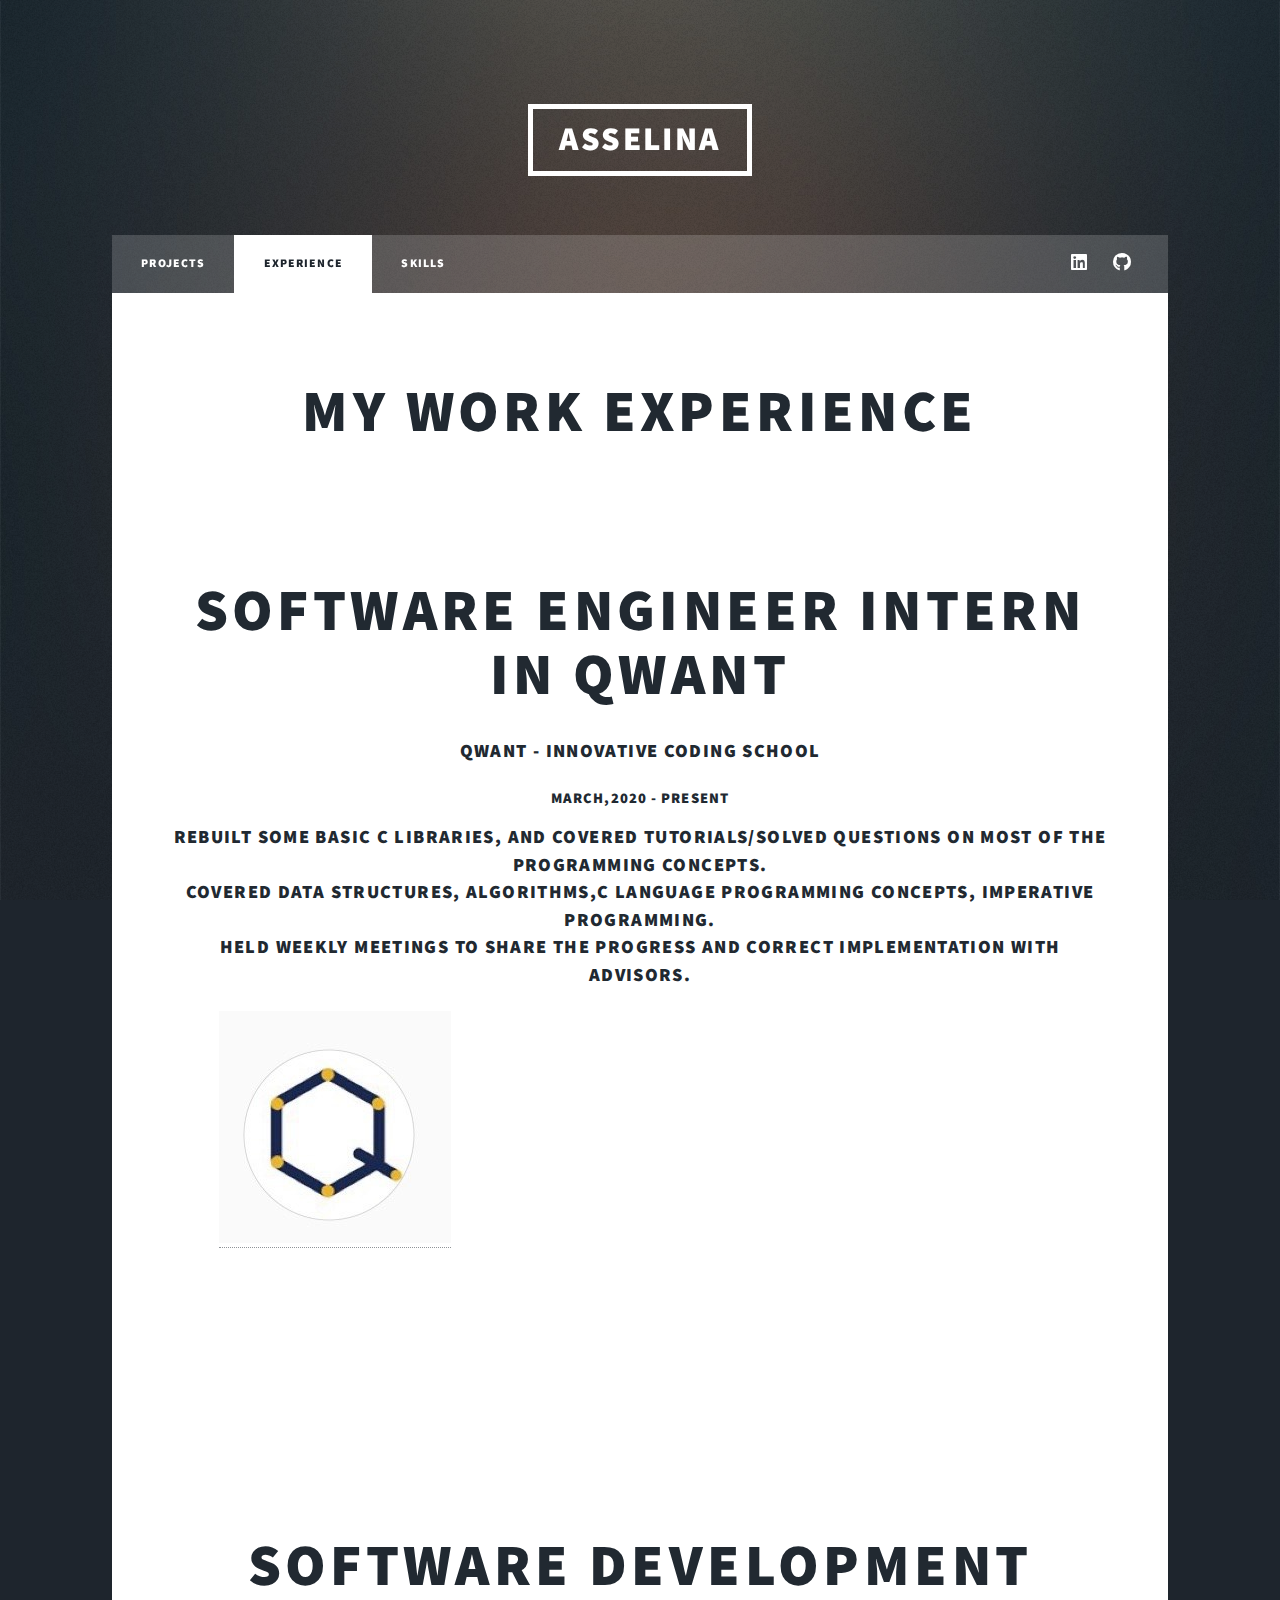
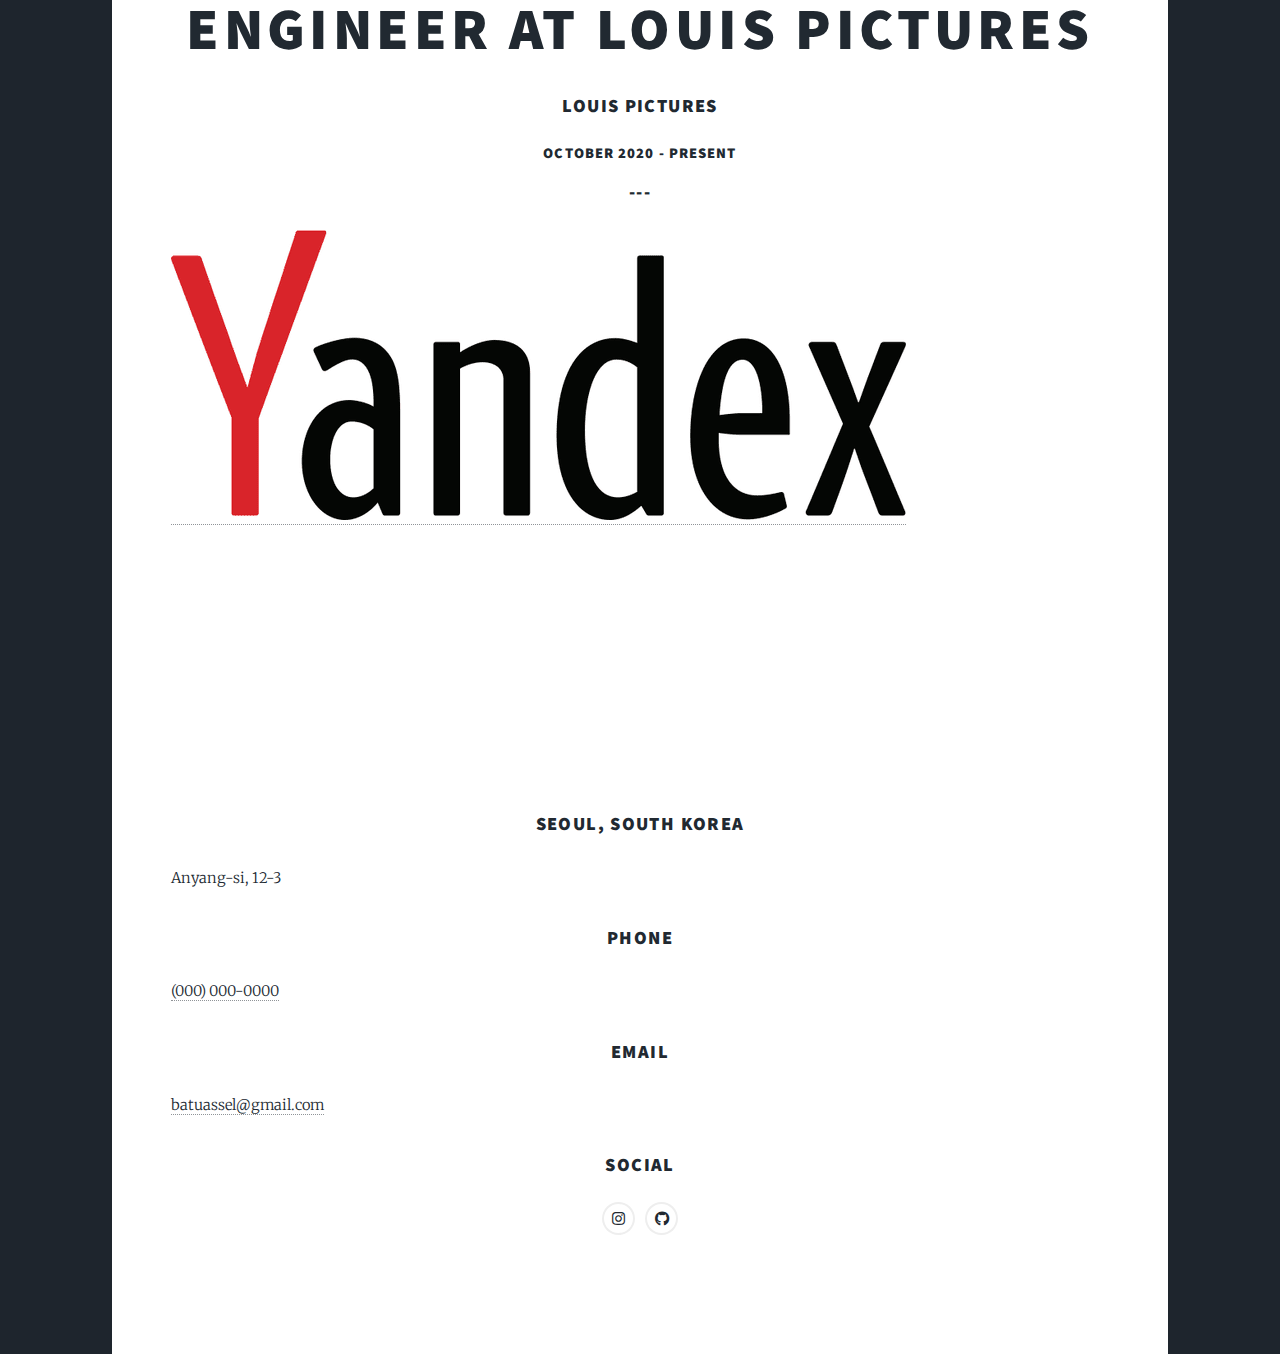
==== commit ed6f7652: "Update generic.html" ====
--- a/generic.html
+++ b/generic.html
@@ -95,15 +95,15 @@
 
 <section class="split contact">
 							<section class="alt">
-								<h3>Current Location</h3>
-								<p>1234 Somewhere Road #87257<br />
-								Nashville, TN 00000-0000</p>
+								<h3>Seoul, South Korea</h3>
+								<p>Anyang-si, 12-3 <br />
+								</p>
 							
 								<h3>Phone</h3>
 								<p><a href="#">(000) 000-0000</a></p>
 							
 								<h3>Email</h3>
-								<p><a href="#">info@untitled.tld</a></p>
+								<p><a href="#">batuassel@gmail.com</a></p>
 							
 								<h3>Social</h3>
 								<ul class="icons alt">
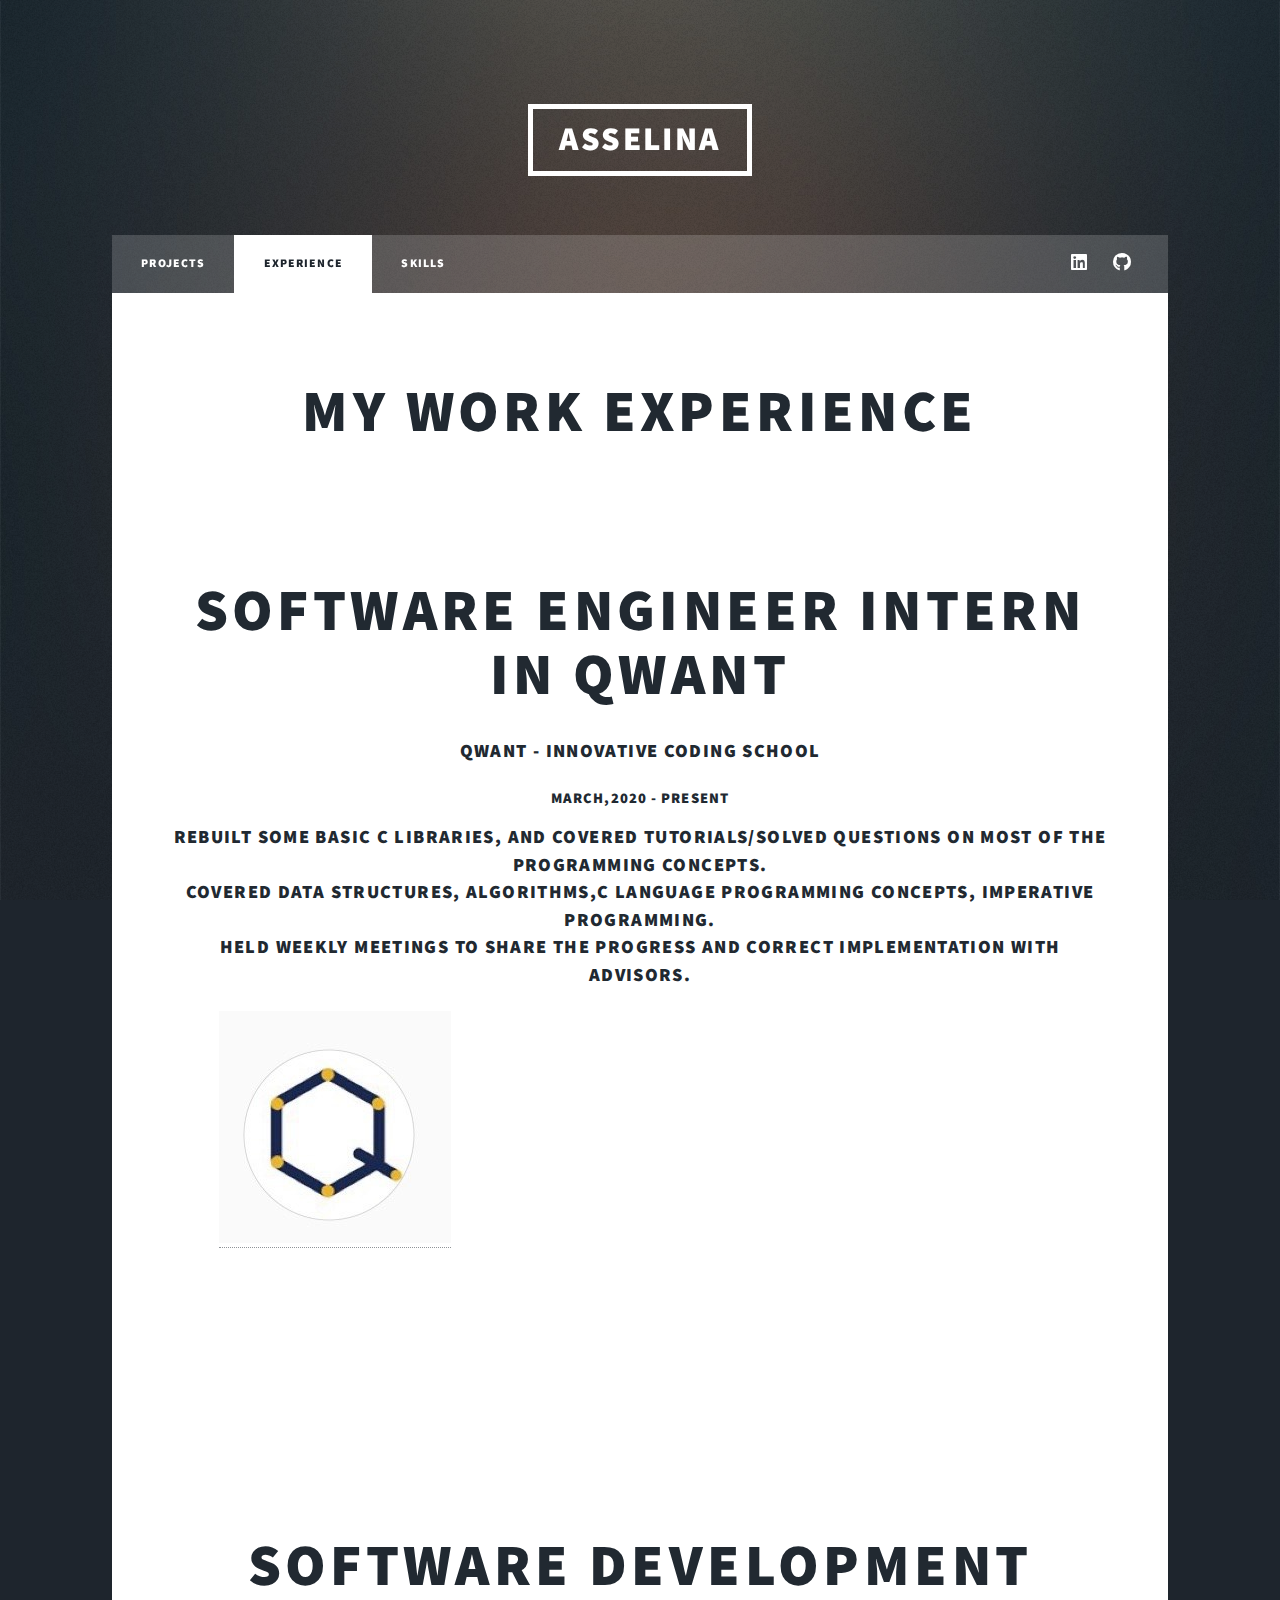
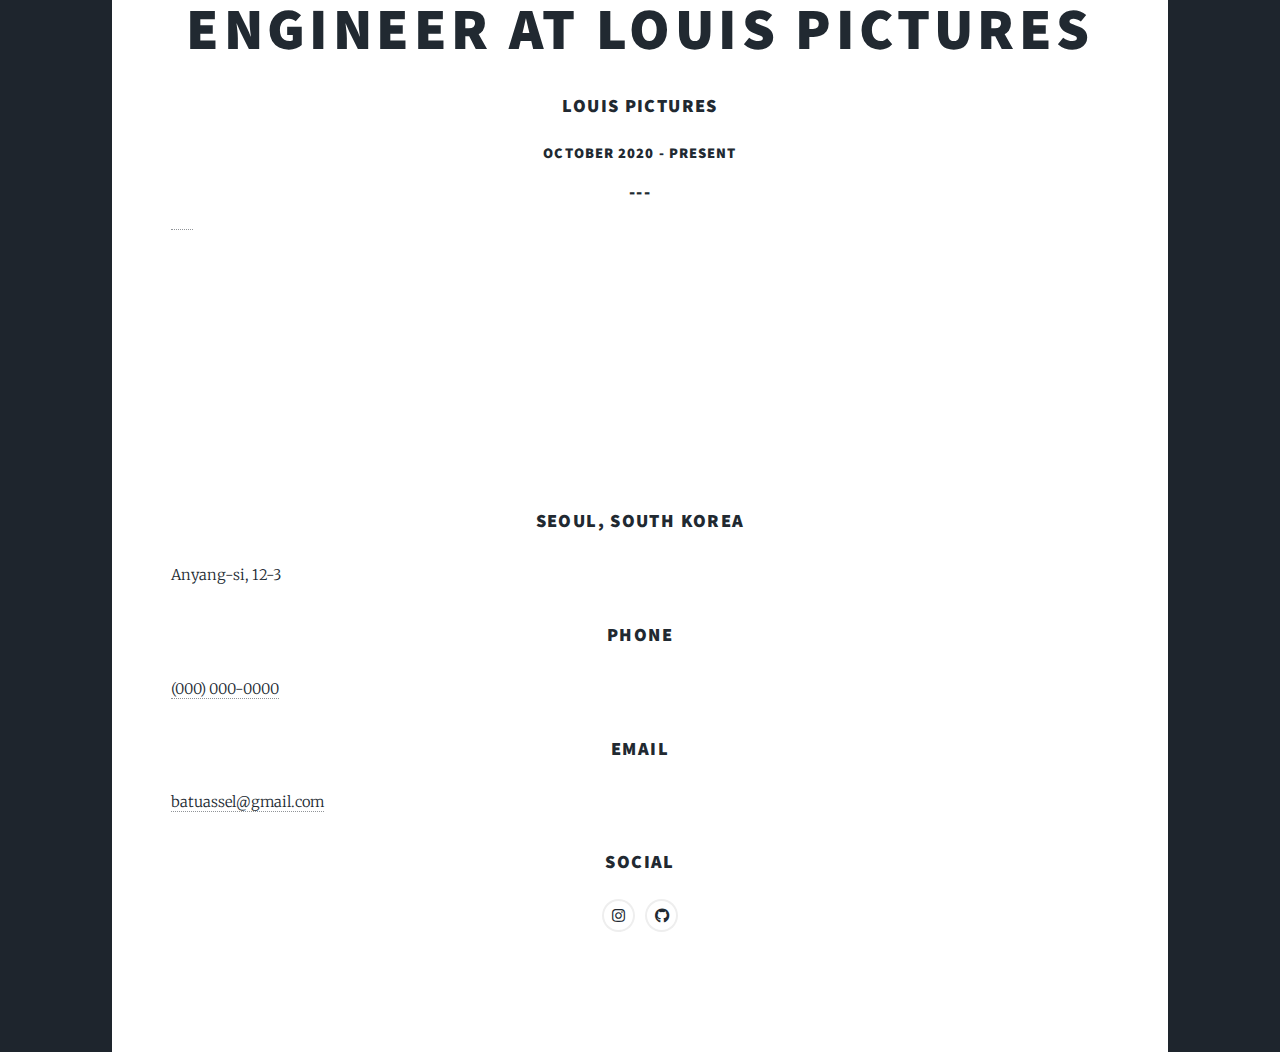
==== commit 80df598a: "Update generic.html" ====
--- a/generic.html
+++ b/generic.html
@@ -80,8 +80,7 @@
 	  <h3> ---</h3>
     </div>
     <div class="col-sm-5" data-aos="flip-right" data-aos-duration="3000";>
-      <a href="https://yandex.ru/">
-		<img src="images/yandex.png" class="img-responsive center-block">
+      <a 
       </a>
     </div>
 
